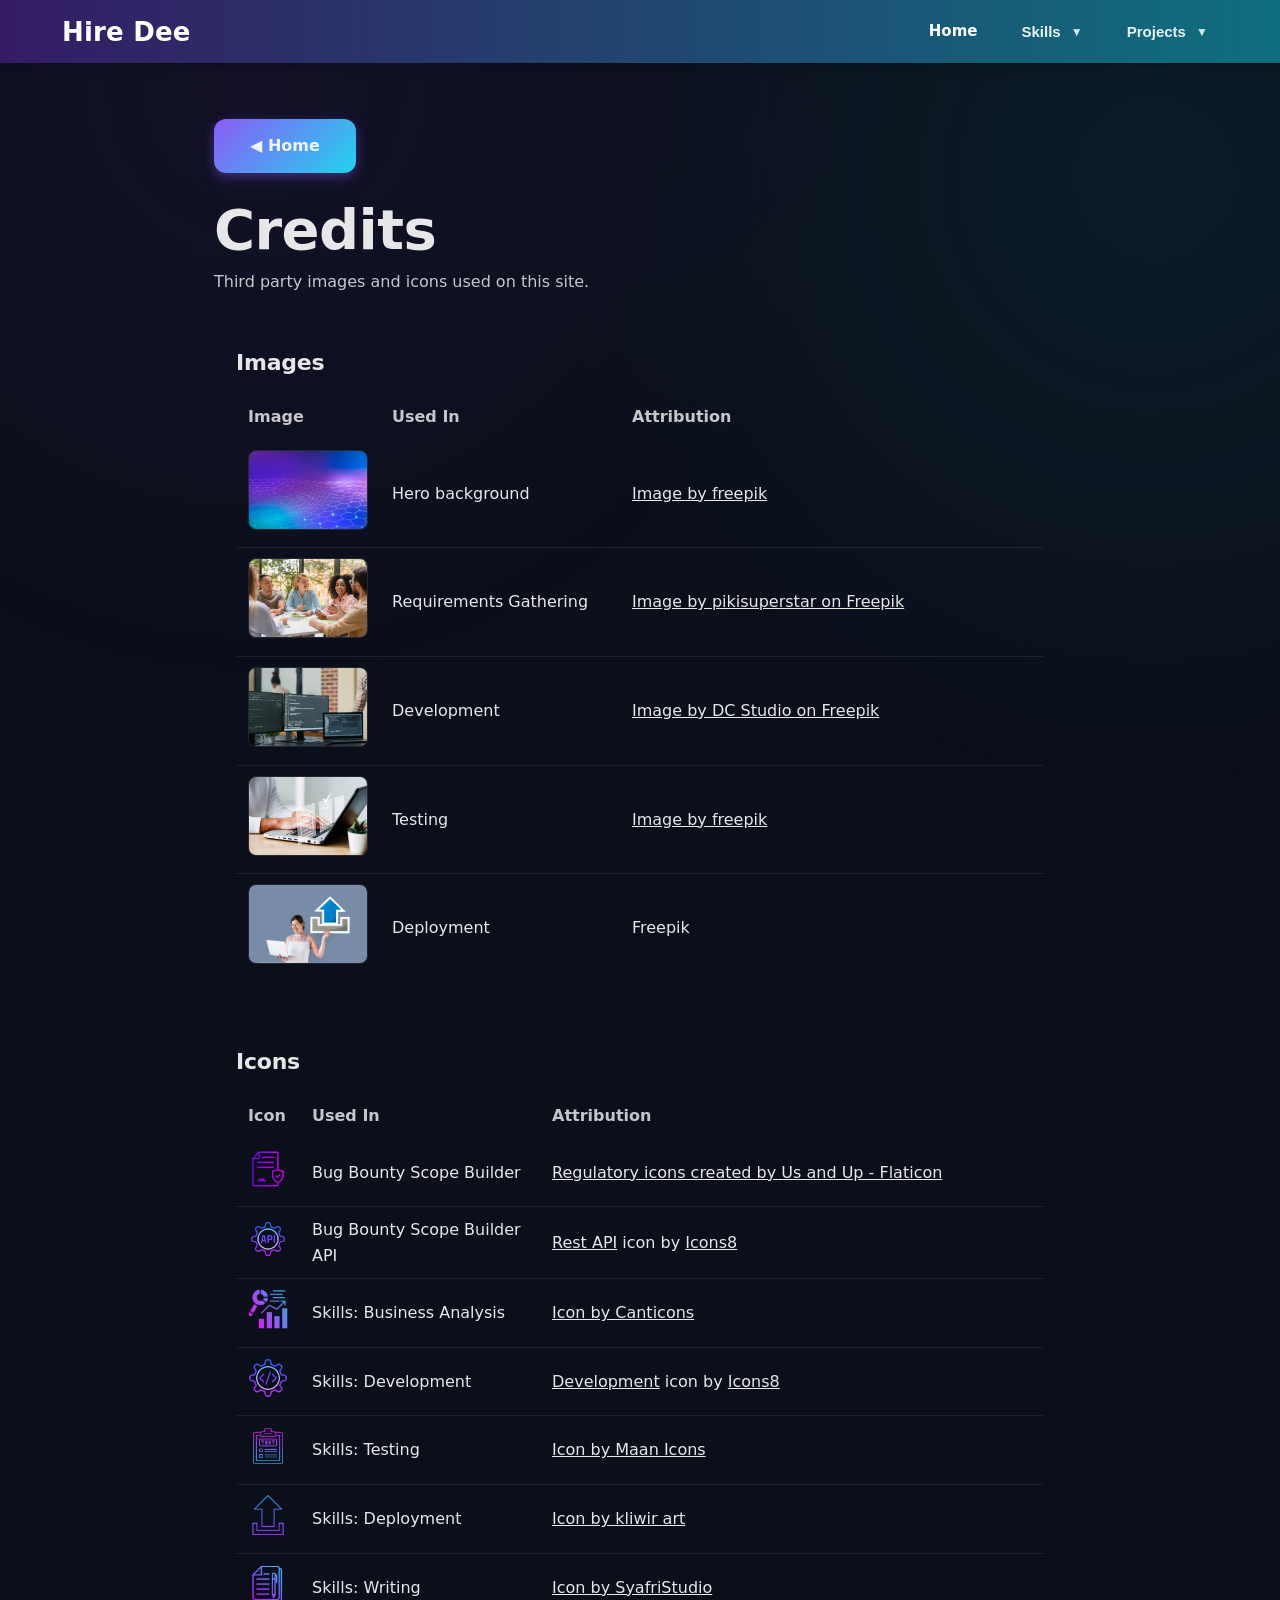
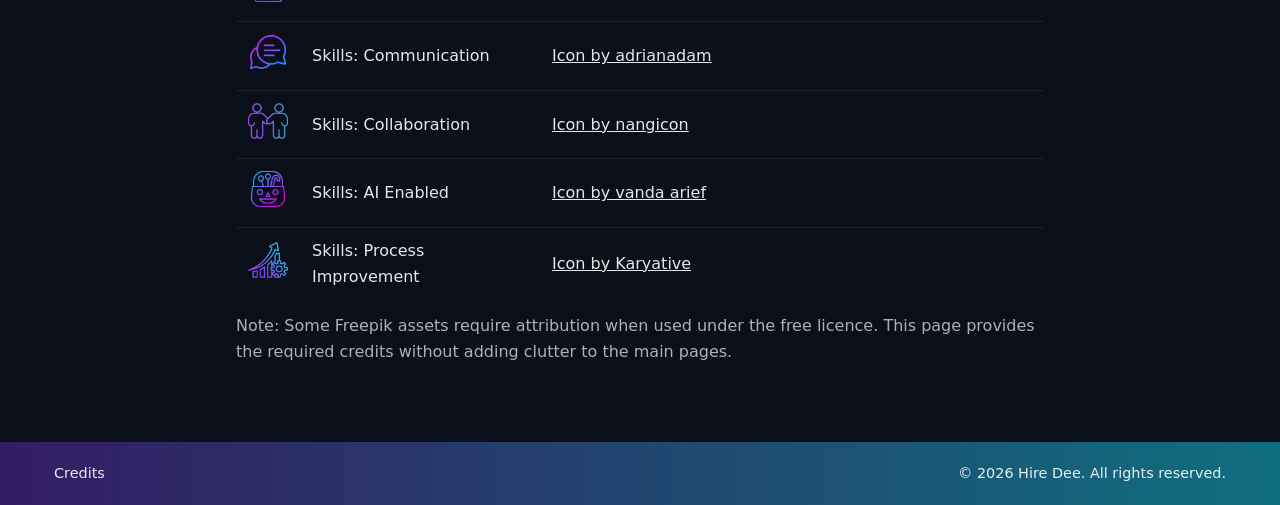
==== credits.html @ fd2275f6 "Changed from Back to Home buttons to prevent confusion." ====
<!doctype html>
<html lang="en">
<head>
  <meta charset="utf-8" />
  <meta name="viewport" content="width=device-width, initial-scale=1" />
  <title>Credits - Hire Dee</title>
  <link rel="icon" type="image/svg+xml" href="favicon.svg">
  <link rel="stylesheet" href="styles.css" />

  <!-- Credits page specific styling only -->
  <style>
    .credits-page .wrap { max-width: 900px; margin: 0 auto; padding: 56px 24px; }
    .credits-page h1 { font-size: 56px; line-height: 1.05; margin: 0 0 10px; }
    .credits-page .subtitle { opacity: 0.85; margin: 0 0 28px; }
    .credits-page .primary-btn { margin: 0 0 28px; }
    .credits-page .credits-card { border-radius: 22px; padding: 22px; margin: 18px 0 0; }
    .credits-page .credits-card h2 { margin: 0 0 14px; font-size: 22px; }
    .credits-page .credits-table { width: 100%; border-collapse: collapse; }
    .credits-page .credits-table th,
    .credits-page .credits-table td { text-align: left; padding: 10px 12px; vertical-align: middle; }
    .credits-page .credits-table th { opacity: 0.85; font-weight: 600; }
    .credits-page .credits-table tr + tr td { border-top: 1px solid rgba(255,255,255,0.08); }
    .credits-page .credits-table code { font-family: ui-monospace, SFMono-Regular, Menlo, Monaco, Consolas, "Liberation Mono", "Courier New", monospace; font-size: 0.92em; }
    .credits-page .note { margin-top: 14px; opacity: 0.75; }
    .credits-page a { color: inherit; }
    .credits-page a:hover { opacity: 0.9; }
    .credits-page .thumbnail-col { width: 120px; padding-right: 16px; }
    .credits-page .icon-col { width: 60px; padding-right: 16px; }
    .credits-page .use-col { width: 240px; }
    .credits-page .image-thumb { width: 120px; height: 80px; object-fit: cover; border-radius: 8px; border: 1px solid rgba(255,255,255,0.1); }
    .credits-page .icon-thumb { width: 40px; height: 40px; object-fit: contain; }
    
    @media (max-width: 768px) {
      .credits-page .wrap { padding: 40px 12px; }
      .credits-page h1 { font-size: 40px; }
      .credits-page .credits-card { padding: 16px; }
    }
  </style>
</head>

<body class="credits-page">
  <div id="header"></div>
  
  <div class="wrap">
    <a class="primary-btn home-btn" href="index.html" aria-label="Home">◀ Home</a>

    <h1>Credits</h1>
    <p class="subtitle">Third party images and icons used on this site.</p>

    <!-- Images -->
    <section class="credits-card">
      <h2>Images</h2>
      <table class="credits-table" role="table" aria-label="Image credits">
        <thead>
          <tr>
            <th class="thumbnail-col">Image</th>
            <th class="use-col">Used In</th>
            <th>Attribution</th>
          </tr>
        </thead>
        <tbody>
          <tr>
            <td class="thumbnail-col"><img src="images/hero-65.jpg" alt="Hero background" class="image-thumb"></td>
            <td class="use-col">Hero background</td>
            <td>
              <a target="_blank" rel="noopener noreferrer" href="https://www.freepik.com/free-vector/futuristic-technology-concept-gradient-background_5903464.htm#fromView=search&page=1&position=0&uuid=db179351-4a50-4d27-bc7e-61b96f018268&query=hero+background+purple+aqua+futuristic+technology">
                Image by freepik
              </a>
            </td>
          </tr>
          <tr>
            <td class="thumbnail-col"><img src="images/requirements.jpg" alt="Requirements" class="image-thumb"></td>
            <td class="use-col">Requirements Gathering</td>
            <td>
              <a target="_blank" rel="noopener noreferrer" href="https://www.freepik.com/free-photo/tech-brand-working-sustainability-goals_129719312.htm#fromView=search&page=1&position=0&uuid=e1f36ee8-d7eb-41f1-bfa4-d3cdac0069c3&query=requirements+gathering+smiling">
                Image by pikisuperstar on Freepik
              </a>
            </td>
          </tr>
          <tr>
            <td class="thumbnail-col"><img src="images/development.jpg" alt="Development" class="image-thumb"></td>
            <td class="use-col">Development</td>
            <td>
              <a target="_blank" rel="noopener noreferrer" href="https://www.freepik.com/free-photo/focused-software-developer-writing-code-laptop-looking-multiple-screens-with-programming-language-is-interrupted-by-colleague-coder-asking-advice-programmers-doing-online-cloud-computing_22298477.htm#fromView=search&page=1&position=45&uuid=daa9c986-7dcd-4cf5-b7d3-f834da3f7f34&query=development">
                Image by DC Studio on Freepik
              </a>
            </td>
          </tr>
          <tr>
            <td class="thumbnail-col"><img src="images/testing.png" alt="Testing" class="image-thumb"></td>
            <td class="use-col">Testing</td>
            <td>
              <a target="_blank" rel="noopener noreferrer" href="https://www.freepik.com/free-photo/standard-quality-control-concept-m_36027725.htm#fromView=search&page=2&position=3&uuid=a064e53f-f5b8-4819-8723-19f85a43b31c&query=testing">
                Image by freepik
              </a>
            </td>
          </tr>
          <tr>
            <td class="thumbnail-col"><img src="images/deployment.png" alt="Deployment" class="image-thumb"></td>
            <td class="use-col">Deployment</td>
            <td>Freepik</td>
          </tr>
        </tbody>
      </table>
    </section>

    <!-- Icons -->
    <section class="credits-card">
      <h2>Icons</h2>
      <table class="credits-table" role="table" aria-label="Icon credits">
        <thead>
          <tr>
            <th class="icon-col">Icon</th>
            <th class="use-col">Used In</th>
            <th>Attribution</th>
          </tr>
        </thead>
        <tbody>
            <tr>
                <td class="icon-col"><img src="images/document.png" alt="Document icon" class="icon-thumb"></td>
                <td class="use-col">Bug Bounty Scope Builder</td>
                <td>
                <a target="_blank" rel="noopener noreferrer" href="https://www.flaticon.com/free-icons/regulatory" title="regulatory icons">
                    Regulatory icons created by Us and Up - Flaticon
                </a>
                </td>
            </tr>
            <tr>
                <td class="icon-col"><img src="images/icons8-rest-api-64.png" alt="REST API icon" class="icon-thumb"></td>
                <td class="use-col">Bug Bounty Scope Builder API</td>
                <td>
                <a target="_blank" rel="noopener noreferrer" href="https://icons8.com/icon/55497/rest-api">Rest API</a>
                icon by
                <a target="_blank" rel="noopener noreferrer" href="https://icons8.com">Icons8</a>
                </td>
            </tr>
          <tr>
            <td class="icon-col"><img src="images/market-analysis_11858229.png" alt="Business Analysis icon" class="icon-thumb"></td>
            <td class="use-col">Skills: Business Analysis</td>
            <td>
              <a target="_blank" rel="noopener noreferrer" href="https://www.freepik.com/icon/market-analysis_11858229#fromView=keyword&page=1&position=55&uuid=ee9fbae2-4db3-4d23-9703-2725948cc24d">
                Icon by Canticons
              </a>
            </td>
          </tr>

          <tr>
            <td class="icon-col"><img src="images/icons8-development-64.png" alt="Development icon" class="icon-thumb"></td>
            <td class="use-col">Skills: Development</td>
            <td>
              <a target="_blank" rel="noopener noreferrer" href="https://icons8.com/icon/WMvhDPZBJ9X2/backend-development">Development</a>
              icon by
              <a target="_blank" rel="noopener noreferrer" href="https://icons8.com">Icons8</a>
            </td>
          </tr>

          <tr>
            <td class="icon-col"><img src="images/multiple-choice_13366685.png" alt="Testing icon" class="icon-thumb"></td>
            <td class="use-col">Skills: Testing</td>
            <td>
              <a target="_blank" rel="noopener noreferrer" href="https://www.freepik.com/icon/multiple-choice_13366685#fromView=keyword&page=2&position=29&uuid=b5dc392e-d4c3-4f48-a739-c0bce976e2b5">
                Icon by Maan Icons
              </a>
            </td>
          </tr>

          <tr>
            <td class="icon-col"><img src="images/upload_9780059.png" alt="Deployment icon" class="icon-thumb"></td>
            <td class="use-col">Skills: Deployment</td>
            <td>
              <a target="_blank" rel="noopener noreferrer" href="https://www.freepik.com/icon/upload_9780059#fromView=search&page=1&position=85&uuid=752bd8ad-e3f2-4bd6-832c-7279b99b0f2e">
                Icon by kliwir art
              </a>
            </td>
          </tr>

          <tr>
            <td class="icon-col"><img src="images/file-folder_6813921.png" alt="Writing icon" class="icon-thumb"></td>
            <td class="use-col">Skills: Writing</td>
            <td>
              <a target="_blank" rel="noopener noreferrer" href="https://www.freepik.com/icon/file-folder_6813921#fromView=search&page=2&position=13&uuid=bd7b2681-8511-48d4-a2bd-b26e9e61ab0e">
                Icon by SyafriStudio
              </a>
            </td>
          </tr>

          <tr>
            <td class="icon-col"><img src="images/chat_4686663.png" alt="Communication icon" class="icon-thumb"></td>
            <td class="use-col">Skills: Communication</td>
            <td>
              <a target="_blank" rel="noopener noreferrer" href="https://www.freepik.com/icon/chat_4686663#fromView=search&page=4&position=43&uuid=a215935a-05aa-474f-b7b6-0f29c8b2f9fd">
                Icon by adrianadam
              </a>
            </td>
          </tr>

          <tr>
            <td class="icon-col"><img src="images/partners_12313680.png" alt="Collaboration icon" class="icon-thumb"></td>
            <td class="use-col">Skills: Collaboration</td>
            <td>
              <a target="_blank" rel="noopener noreferrer" href="https://www.freepik.com/icon/partners_12313680#fromView=search&page=2&position=20&uuid=577a12f9-a949-4a4e-acaf-ec8c4b62eba8">
                Icon by nangicon
              </a>
            </td>
          </tr>

          <tr>
            <td class="icon-col"><img src="images/basket_8538004.png" alt="AI icon" class="icon-thumb"></td>
            <td class="use-col">Skills: AI Enabled</td>
            <td>
              <a target="_blank" rel="noopener noreferrer" href="https://www.freepik.com/icon/basket_8538004#fromView=search&page=2&position=47&uuid=3230b358-215f-465f-8207-82472ec7f106">
                Icon by vanda arief
              </a>
            </td>
          </tr>

          <tr>
            <td class="icon-col"><img src="images/improvement_10254717.png" alt="Process Improvement icon" class="icon-thumb"></td>
            <td class="use-col">Skills: Process Improvement</td>
            <td>
              <a target="_blank" rel="noopener noreferrer" href="https://www.freepik.com/icon/improvement_10254717#fromView=search&page=2&position=12&uuid=618d635c-926d-4b6f-93cc-26379a5ee3b0">
                Icon by Karyative
              </a>
            </td>
          </tr>
        </tbody>
      </table>

      <p class="note">
        Note: Some Freepik assets require attribution when used under the free licence. This page provides the required credits without adding clutter to the main pages.
      </p>
    </section>
  </div>
  
  <div id="footer"></div>
  <script src="includes.js"></script>
</body>
</html>
---- styles.css ----
/* Reset and Base Styles */
* {
    margin: 0;
    padding: 0;
    box-sizing: border-box;
}

body {
    font-family: 'Inter', system-ui, -apple-system, 'Segoe UI', Roboto, Arial, sans-serif;
    line-height: 1.6;
    color: rgba(255,255,255,0.9);
    background: #0B0F1A; /* near-black */
}

body::before {
  content: "";
  position: fixed;
  inset: 0;
  pointer-events: none;
  background: radial-gradient(circle at 20% 10%, rgba(52,28,99,0.18), transparent 45%),
              radial-gradient(circle at 90% 20%, rgba(15,111,126,0.14), transparent 45%);
  z-index: -1;
}

:root {
  --hd-purple: rgb(52, 28, 99);   /* hero purple */
  --hd-aqua: rgb(15, 111, 126);   /* hero aqua */
  --hd-menu-bg: rgba(52, 28, 99, 0.92); /* dark purple menus */
  --accent-purple: #7b6fd6;
  --accent-teal: rgba(120, 200, 210, 0.95);
}

/* Headings hierarchy */
h1, h2, h3 {
  letter-spacing: -0.01em;
}

/* =====================================================
   Shared layout wrapper
   - Use this for header + hero text alignment
   ===================================================== */
.wrap {
    max-width: 1200px;
    margin: 0 auto;
    padding: 0 2rem;
}

/* Container (for page sections, NOT header alignment) */
.container {
    max-width: 1200px;
    margin: 0 auto;
    padding: 3rem 2rem;
}

/* Page Title (legacy - disabled) */
.page-title {
    display: none;
}

/* =====================================================
   Page Banner
   ===================================================== */

.page-banner {
  padding: 20px 0 8px;
}

.page-banner .wrap {
  max-width: 1100px;
  margin: 0 auto;
  padding: 0 24px;
}

.page-banner-title {
  font-size: 44px;
  font-weight: 800;
  line-height: 1.1;
  color: #ffffff;
  margin: 0;
}

.page-banner-subtitle {
  margin: 14px 0 0;
  font-size: 18px;
  line-height: 1.5;
  color: rgba(255,255,255,0.75);
  max-width: 760px;
}

.hd-footer {
  background: linear-gradient(
    90deg,
    #341C63 0%,
    #0F6F7E 100%
  );
  color: #ffffff;
}

.hd-footer-inner {
  max-width: 1200px;
  margin: 0 auto;
  padding: 20px 14px;
  display: flex;
  justify-content: space-between;
  align-items: center;
  font-size: 0.9rem;
  opacity: 0.9;
}

.footer-link {
  color: rgba(255, 255, 255, 0.9);
  text-decoration: none;
  transition: opacity 0.2s ease;
}

.footer-link:hover {
  opacity: 0.7;
}

/* Common Section Styles */
.section {
    background: rgba(255,255,255,0.05);
    border-radius: 18px;
    padding: 2.5rem;
    margin-bottom: 2rem;
    position: relative;
    box-shadow: 
        0 0 32px rgba(123, 111, 214, 0.35),
        0 14px 34px rgba(0,0,0,0.35);
    backdrop-filter: blur(12px);
}

.section::before {
    content: '';
    position: absolute;
    inset: 0;
    border-radius: 18px;
    padding: 2px;
    background: linear-gradient(135deg, #8b5cf6, #22d3ee);
    -webkit-mask: linear-gradient(#fff 0 0) content-box, linear-gradient(#fff 0 0);
    -webkit-mask-composite: xor;
    mask-composite: exclude;
    pointer-events: none;
}

.section h3 {
    font-size: 1.7rem;
    color: #ffffff;
    margin-bottom: 1.25rem;
    border-bottom: 2px solid rgba(123,111,214,0.6);
    padding-bottom: 0.4rem;
}

.section p,
.section li {
    color: rgba(255,255,255,0.85);
}

.section p {
    font-size: 1.05rem;
    line-height: 1.8;
    margin-bottom: 1rem;
}

.section ul {
    margin-left: 1.5rem;
    margin-bottom: 1rem;
}

.section li {
    margin-bottom: 0.7rem;
    line-height: 1.7;
    font-size: 1.05rem;
}

/* Tech Stack Badges */
.tech-stack {
    display: flex;
    flex-wrap: wrap;
    gap: 0.5rem;
    margin-top: 1.5rem;
}

.tech-badge {
  display: inline-flex;
  align-items: center;
  padding: 7px 14px;
  border-radius: 999px;

  font-size: 0.9rem;
  font-weight: 700;
  color: rgba(255,255,255,0.92);

  /* Soft but visible purple */
  background: linear-gradient(
    135deg,
    rgba(123, 111, 214, 0.35),
    rgba(123, 111, 214, 0.20)
  );

  border: 1px solid rgba(123, 111, 214, 0.6);

  /* Gentle presence, not button energy */
  box-shadow:
    inset 0 0 0 1px rgba(255,255,255,0.06),
    0 0 18px rgba(123, 111, 214, 0.28);

  pointer-events: none; /* stays non-interactive */
}

/* Primary Button (shared by Contact and Home buttons) */
.primary-btn {
  display: inline-block;
  padding: 16px 48px;
  font-size: 1.1rem;
  font-weight: 700;
  color: #ffffff;
  background: linear-gradient(135deg, #8b5cf6 0%, #22d3ee 100%);
  border: none;
  border-radius: 12px;
  cursor: pointer;
  text-decoration: none;
  transition: transform 0.2s ease, box-shadow 0.2s ease;
  box-shadow: 0 4px 12px rgba(139, 92, 246, 0.4);
  margin-bottom: 2rem;
}

.primary-btn:hover {
  transform: translateY(-2px);
  box-shadow: 0 6px 20px rgba(139, 92, 246, 0.5);
}

.primary-btn:active {
  transform: translateY(0);
}

/* Home button - slightly smaller than default */
.home-btn {
  padding: 14px 36px;
  font-size: 1rem;
}

/* Project Header (for project detail pages) */
.project-header {
    background: rgba(255,255,255,0.06);
    border-radius: 18px;
    padding: 3rem;
    margin-bottom: 2rem;
    position: relative;
    box-shadow: 
        0 0 32px rgba(123, 111, 214, 0.35),
        0 16px 40px rgba(0,0,0,0.35);
    backdrop-filter: blur(14px);
}

.project-header::before {
    content: '';
    position: absolute;
    inset: 0;
    border-radius: 18px;
    padding: 2px;
    background: linear-gradient(135deg, #8b5cf6, #22d3ee);
    -webkit-mask: linear-gradient(#fff 0 0) content-box, linear-gradient(#fff 0 0);
    -webkit-mask-composite: xor;
    mask-composite: exclude;
    pointer-events: none;
}

.project-header h2 {
    font-size: 2.4rem;
    color: #ffffff;
    margin-bottom: 1rem;
}

.project-header .subtitle {
    font-size: 1.15rem;
    color: rgba(255,255,255,0.85);
    margin-bottom: 2rem;
    line-height: 1.7;
}

.project-header .intro {
    font-size: 1.1rem;
    color: rgba(255,255,255,0.75);
    line-height: 1.8;
    max-width: none;
}

/* Strength Card (for project detail pages) */
.strength-card {
    background: rgba(255,255,255,0.06);
    border-left: 4px solid var(--accent-purple);
    padding: 1.5rem;
    margin-bottom: 1.5rem;
    border-radius: 8px;
}

.strength-card h4 {
    color: #ffffff;
    font-size: 1.3rem;
    margin-bottom: 0.8rem;
}

.strength-card p,
.strength-card li {
    color: rgba(255,255,255,0.85);
}

.strength-card p {
    line-height: 1.7;
    margin-bottom: 0.5rem;
}

.strength-card ul {
    margin-left: 1.2rem;
    margin-top: 0.5rem;
}

.strength-card li {
    font-size: 1rem;
    line-height: 1.6;
    margin-bottom: 0.4rem;
}

/* Highlight Box (for project detail pages) */
.highlight-box {
    background: none;
    padding: 0;
    margin-top: 1.5rem;
}

.highlight-box h4 {
    color: #ffffff;
    font-size: 1.5rem;
    margin-bottom: 1rem;
}

.highlight-box p {
    font-size: 1.1rem;
    color: rgba(255,255,255,0.85);
    line-height: 1.8;
    margin-bottom: 0.5rem;
}

/* CTA Button */
.cta-button {
    display: inline-block;
    background: linear-gradient(135deg, #667eea 0%, #764ba2 100%);
    color: white;
    padding: 1rem 2rem;
    border-radius: 8px;
    text-decoration: none;
    font-weight: 600;
    font-size: 1.1rem;
    margin-top: 1.5rem;
    transition: transform 0.3s, box-shadow 0.3s;
}

.cta-button:hover {
    transform: translateY(-2px);
    box-shadow: 0 6px 12px rgba(102, 126, 234, 0.4);
}

/* =====================================================
   Skills Cards
   ===================================================== */

.section-title {
  color: #fff;
  font-size: 2.2rem;
  font-weight: 800;
  margin: 0 0 1.25rem;
}

.skills-summary {
  padding: 1.5rem 0 3.5rem;
}

.skills-grid {
  display: grid;
  grid-template-columns: repeat(2, minmax(0, 1fr));
  gap: 22px;
}

@media (max-width: 900px) {
  .skills-grid {
    grid-template-columns: 1fr;
  }
}

.skill-card {
  display: block;
  text-decoration: none;
  border-radius: 18px;
  overflow: hidden;
  background: rgba(255,255,255,0.08);
  position: relative;
  box-shadow: 
    0 0 32px rgba(123, 111, 214, 0.35),
    0 10px 24px rgba(0,0,0,0.30);
  backdrop-filter: blur(10px);
  transition: transform 0.15s ease, box-shadow 0.15s ease;
}

.skill-card::before {
  content: '';
  position: absolute;
  inset: 0;
  border-radius: 18px;
  padding: 2px;
  background: linear-gradient(135deg, #8b5cf6, #22d3ee);
  -webkit-mask: linear-gradient(#fff 0 0) content-box, linear-gradient(#fff 0 0);
  -webkit-mask-composite: xor;
  mask-composite: exclude;
  pointer-events: none;
}

.skill-card:hover {
  transform: translateY(-2px);
  box-shadow: 
    0 0 48px rgba(120, 200, 210, 0.45),
    0 14px 34px rgba(0,0,0,0.35);
}

/* Card behaviour: clickable vs non-clickable */
.is-static {
  cursor: default;
}

/* Disable hover lift/glow for non-clickable cards */
.is-static:hover {
  transform: none !important;
  box-shadow: 
    0 0 32px rgba(123, 111, 214, 0.35),
    0 10px 24px rgba(0,0,0,0.30) !important;
}

.skill-image {
  height: 240px;
  border-radius: 18px 18px 0 0;
  background-size: cover;
  background-position: center;
  background-repeat: no-repeat;
}

.skill-body {
  padding: 18px 18px 16px;
}

.skill-title-row {
  display: flex;
  align-items: center;
  gap: 10px;
  margin-bottom: 10px;
}

.skill-icon {
  font-size: 18px;
  line-height: 1;
}

.skill-body h3 {
  margin: 0;
  font-size: 1.2rem;
  font-weight: 800;
  color: #fff;
}

.skill-body p {
  margin: 0 0 14px;
  color: rgba(255,255,255,0.9);
  line-height: 1.55;
  font-size: 0.98rem;
}

.skill-link {
  display: inline-block;
  color: rgba(120, 200, 210, 0.95);
  font-weight: 700;
}

/* Ensure skill cards stay readable even inside .section */
.skill-card h2 {
  color: #cbb7ff; /* soft purple */
}

.skill-card p {
  color: rgba(255,255,255,0.9);
}

.skill-card .skill-icon {
  color: rgba(255,255,255,0.9);
}

/* =====================================================
   Projects Summary
   ===================================================== */

.projects-summary {
  padding: 32px 0 70px;
}

.section-subtitle {
  margin: 10px 0 0;
  color: rgba(255,255,255,0.7);
  font-size: 16px;
  line-height: 1.6;
  max-width: 760px;
}

.projects-grid {
  display: grid;
  grid-template-columns: repeat(2, minmax(0, 1fr));
  gap: 22px;
  margin-top: 26px;
}

.project-card {
  display: block;
  text-decoration: none;
  border-radius: 18px;
  background: rgba(255,255,255,0.06);
  position: relative;
  box-shadow: 
    0 0 32px rgba(123, 111, 214, 0.35),
    0 16px 40px rgba(0,0,0,0.35);
}

.project-card::before {
  content: '';
  position: absolute;
  inset: 0;
  border-radius: 18px;
  padding: 2px;
  background: linear-gradient(135deg, #8b5cf6, #22d3ee);
  -webkit-mask: linear-gradient(#fff 0 0) content-box, linear-gradient(#fff 0 0);
  -webkit-mask-composite: xor;
  mask-composite: exclude;
  pointer-events: none;
}

.project-card:hover {
  transform: translateY(-2px);
  box-shadow: 
    0 0 48px rgba(120, 200, 210, 0.45),
    0 16px 40px rgba(0,0,0,0.35);
}

.project-card-body {
  padding: 22px 22px 20px;
}

.project-card h3 {
  margin: 0;
  font-size: 22px;
  font-weight: 800;
  line-height: 1.2;
  color: #ffffff;
}

.project-card p {
  margin: 12px 0 0;
  color: rgba(255,255,255,0.82);
  line-height: 1.6;
}


.project-link {
  display: inline-block;
  margin-top: 14px;
  font-weight: 800;
  color: var(--accent-teal);
  text-decoration: none;
}

.project-link,
.project-link:hover {
  text-decoration: none;
}

.project-image {
  filter: brightness(0.96) contrast(0.98);
}

.project-title {
  display: flex;
  align-items: center;
  gap: 0.75rem;
  margin: 0;
}

.project-logo {
  height: 32px;     /* control size */
  width: auto;      /* preserve aspect ratio */
  flex-shrink: 0;
}

.scope-project-title {
  display: flex;
  align-items: center;
  gap: 14px;
  margin: 0;
}

.scope-project-icon {
  width: 56px;
  height: 56px;
  flex: 0 0 auto;
}

.api-project-title {
  display: flex;
  align-items: center;
  gap: 14px;
  margin: 0;
}

.api-project-icon {
  width: 72px;
  height: 72px;
  flex: 0 0 auto;
}

.project-link-button {
  display: inline-block;
  margin-top: 1rem;
  padding: 10px 16px;
  background: rgba(120, 140, 255, 0.28);
  color: #ffffff;
  border: 1px solid rgba(120, 140, 255, 0.5);
  border-radius: 999px;
  text-decoration: none;
  font-size: 0.95rem;
}

.project-link-button:hover {
  background: rgba(120, 140, 255, 0.25);
}

/* Responsive */
@media (max-width: 900px) {
  .projects-grid {
    grid-template-columns: 1fr;
  }
}

/* Mobile responsive styles for project pages */
@media (max-width: 768px) {
  .container {
    padding: 2rem 1rem;
  }

  .project-header {
    padding: 1.5rem;
  }

  .project-header h2 {
    font-size: 1.8rem;
  }

  .project-header .subtitle,
  .project-header .intro {
    font-size: 1rem;
  }

  .section {
    padding: 1.5rem;
  }

  .section h3 {
    font-size: 1.4rem;
  }

  .tech-stack {
    flex-wrap: wrap;
  }

  .brilliant-box {
    flex-direction: column;
    padding: 1.5rem;
  }

  .brilliant-title {
    font-size: 1.4rem;
  }

  .brilliant-lede {
    font-size: 1rem;
  }
}

/* Screenshot grid and images */
.screenshot-grid {
  display: grid;
  gap: 2rem;
  margin-top: 1.5rem;
}

.screenshot {
  margin: 0;
}

.screenshot img {
  width: 100%;
  height: auto;
  border-radius: 8px;
  box-shadow: 0 4px 8px rgba(0,0,0,0.3);
}

.screenshot figcaption {
  margin-top: 10px;
  color: rgba(255,255,255,0.75);
  font-size: 0.95rem;
  font-style: italic;
}

/* =====================================================
   Intro "What makes a solution brilliant?" section
   ===================================================== */

.intro {
    max-width: 780px;
}

.intro h3 {
    color: #ffffff;
    font-weight: 700;
    margin-bottom: 0.75rem;
}

.intro p {
    color: rgba(255,255,255,0.85);
}

.intro li {
    color: rgba(255,255,255,0.85);
    margin-bottom: 0.6rem;
}

/* =====================================================
   Brilliant Solution Box (isolated component)
   ===================================================== */

.brilliant-box {
  position: relative;
  display: flex;
  gap: 18px;
  align-items: flex-start;
  padding: 26px;
  border-radius: 20px;

  background: rgba(10, 18, 32, 0.75);
  backdrop-filter: blur(16px);

  box-shadow:
    0 0 0 1px rgba(123, 111, 214, 0.45),
    0 0 56px rgba(123, 111, 214, 0.55),
    0 0 96px rgba(120, 200, 210, 0.22),
    0 24px 56px rgba(0, 0, 0, 0.65);
}

.brilliant-box::before {
  content: '';
  position: absolute;
  inset: 0;
  border-radius: 20px;
  padding: 2px;
  background: linear-gradient(
    135deg,
    rgba(123, 111, 214, 0.9),
    rgba(123, 111, 214, 0.6)
  );
  -webkit-mask: linear-gradient(#fff 0 0) content-box, linear-gradient(#fff 0 0);
  -webkit-mask-composite: xor;
  mask-composite: exclude;
  pointer-events: none;
}

.brilliant-icon {
  width: 44px;
  height: 44px;
  border-radius: 12px;
  display: grid;
  place-items: center;

  background: rgba(123, 111, 214, 0.18);
  color: #9a8cff;
  font-size: 22px;
  line-height: 1;
  flex: 0 0 auto;

  box-shadow:
    0 0 0 1px rgba(123, 111, 214, 0.35),
    0 0 16px rgba(123, 111, 214, 0.45);
}

.brilliant-content {
  flex: 1 1 auto;
  min-width: 0;
}

.brilliant-title {
  margin: 0 0 10px;
  font-size: 1.7rem;
  font-weight: 800;
  letter-spacing: -0.3px;
  color: var(--accent-purple);
  opacity: 0.95;
}

.brilliant-lede {
  margin: 0 0 16px;
  font-size: 1.1rem;
  font-weight: 650;
  color: rgba(255,255,255,0.92);
}

/* List: bullet + text, always wraps correctly */
.brilliant-list {
  list-style: none;
  margin: 0;
  padding: 0;

  display: flex;
  flex-direction: column;
  gap: 14px;
}

.brilliant-list li {
  display: flex;
  gap: 12px;
  align-items: flex-start;
  color: rgba(255,255,255,0.88);
  line-height: 1.6;
}

.brilliant-tick {
  flex: 0 0 18px;
  color: rgba(47,224,200,0.9);
  line-height: 1.6;
  transform: translateY(1px);
}

.brilliant-list strong {
  color: rgba(255,255,255,0.96);
  font-weight: 800;
}

/* Skill card image URLs */
.skill-image-req {
  background-image: url("images/requirements.jpg");
}

.skill-image-dev {
  background-image: url("images/development.jpg");
}

.skill-image-test {
  background-image: url("images/testing.png");
}

.skill-image-inst {
  background-image: url("images/deployment.png");
}

.section-title::before,
.section-title::after,
.skills-summary::before,
.skills-summary::after {
  content: none !important;
  display: none !important;
}

/* Contact Section */
.contact-section {
  padding: 0rem 0;
  text-align: center;
}

/* Contact button - uses primary-btn styles */
.contact-btn {
  /* Inherits from .primary-btn via shared class in HTML */
  margin-bottom: 0;
}

.hd-mobile-inline {
  display: none;
  gap: 14px;
}

@media (max-width: 900px) {
  .hd-mobile-inline {
    display: flex;
    align-items: center;
  }
}
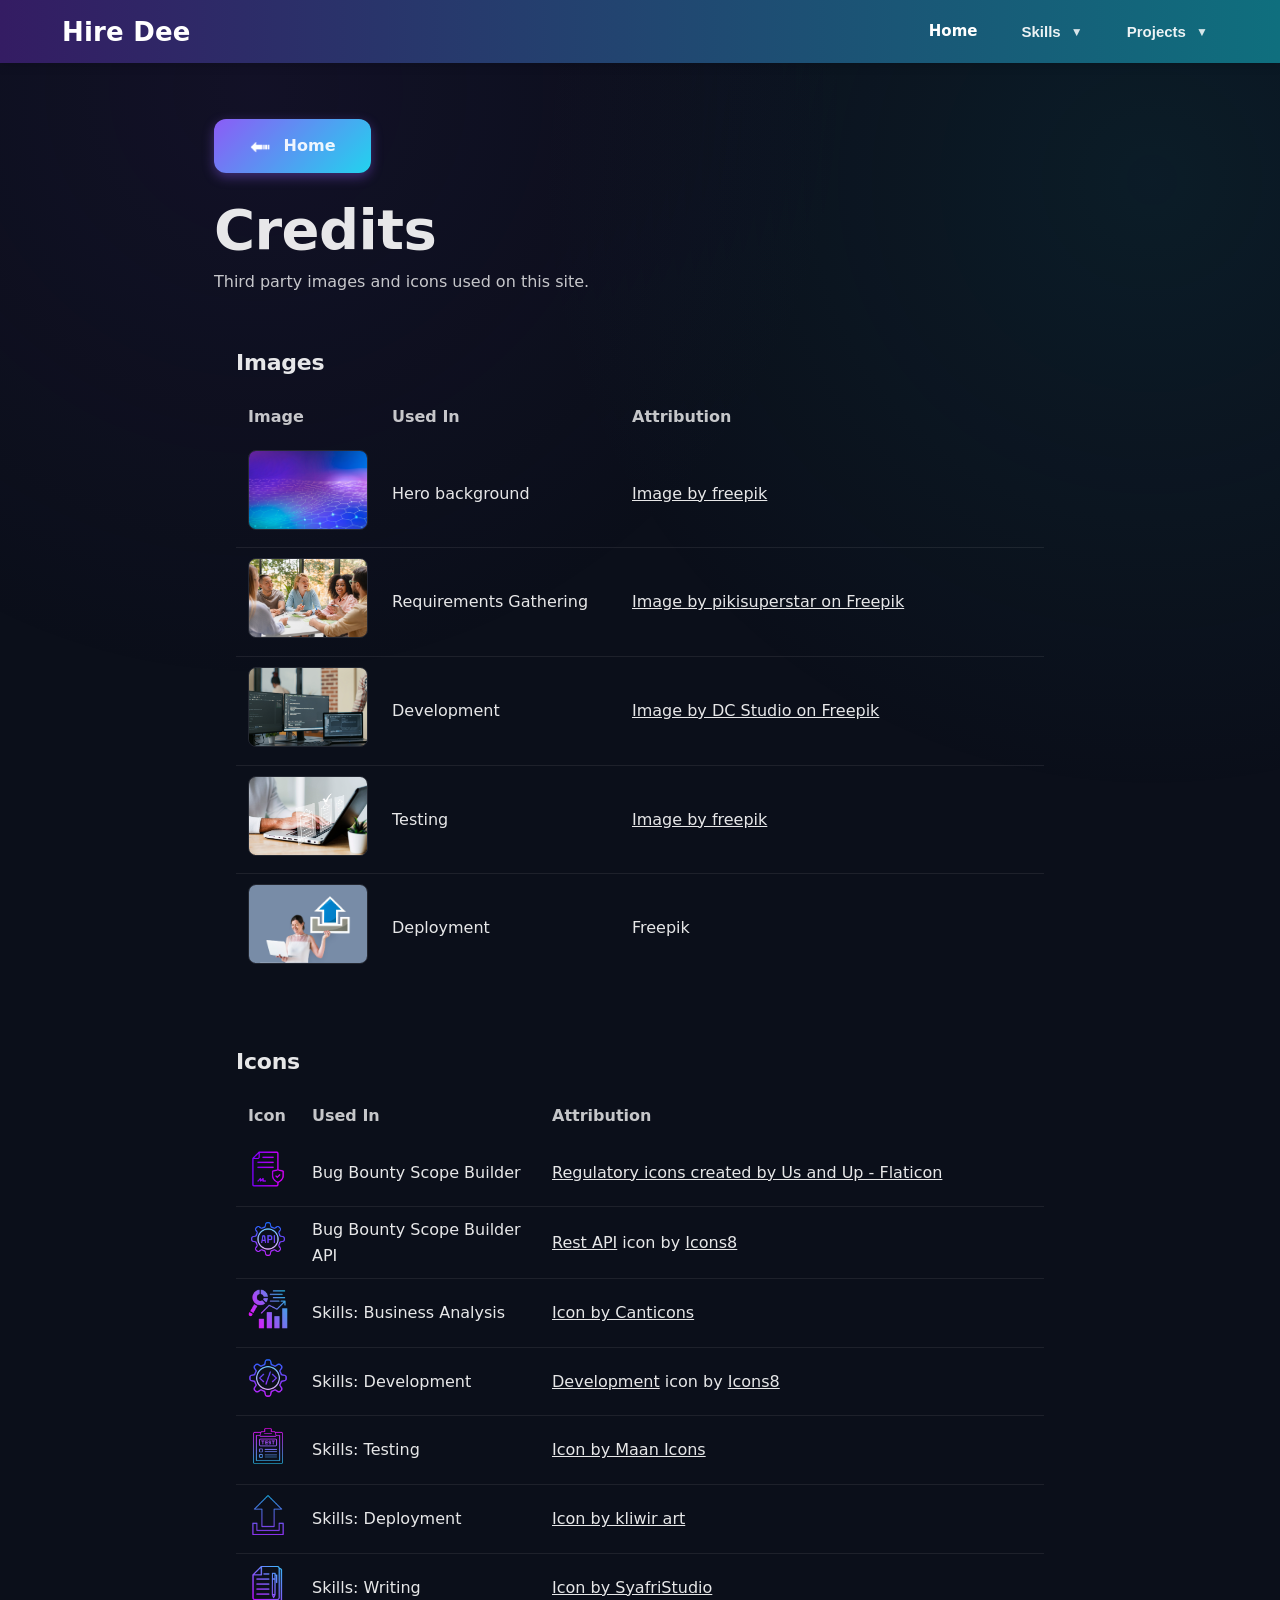
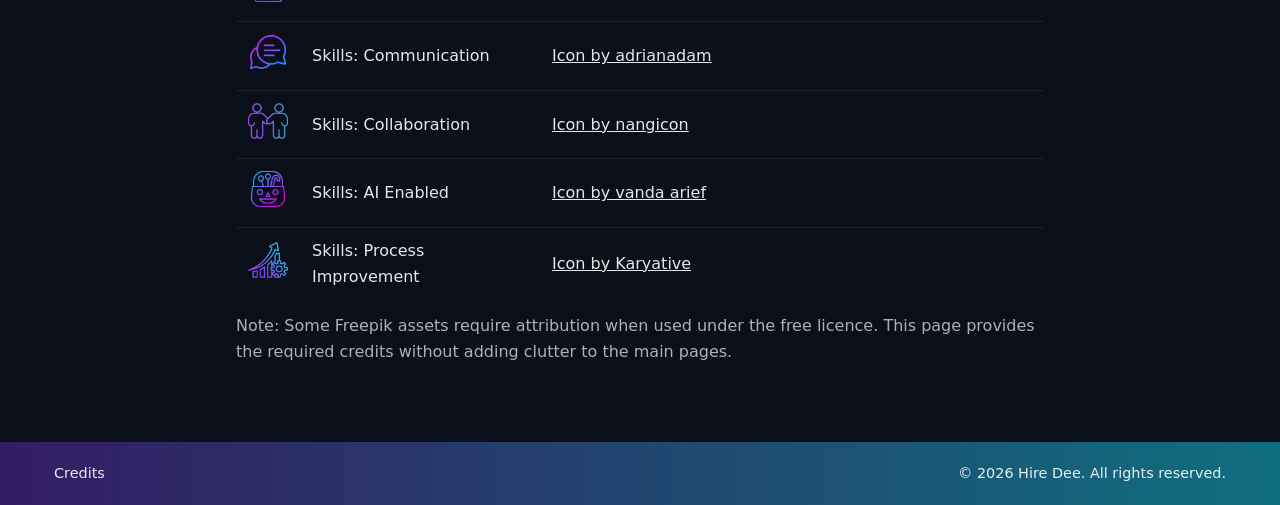
==== commit f67bd8d1: "Improved left arrows on Home buttons." ====
--- a/credits.html
+++ b/credits.html
@@ -42,7 +42,7 @@
   <div id="header"></div>
   
   <div class="wrap">
-    <a class="primary-btn home-btn" href="index.html" aria-label="Home">◀ Home</a>
+    <a class="primary-btn home-btn" href="index.html" aria-label="Home"><span class="btn-arrow" aria-hidden="true"></span> Home</a>
 
     <h1>Credits</h1>
     <p class="subtitle">Third party images and icons used on this site.</p>
--- a/styles.css
+++ b/styles.css
@@ -33,6 +33,15 @@
 /* Headings hierarchy */
 h1, h2, h3 {
   letter-spacing: -0.01em;
+}
+
+/* White heading with subtle purple outline */
+.heading-outline {
+    color: #ffffff;
+    -webkit-text-stroke: 0.8px #8b5cf6;  /* thinner but stronger purple */
+    text-shadow: none;
+    -webkit-font-smoothing: antialiased;
+    -moz-osx-font-smoothing: grayscale;
 }
 
 /* =====================================================
@@ -240,6 +249,21 @@
   font-size: 1rem;
 }
 
+/* Arrow icon in buttons - using mask for clean rendering */
+.btn-arrow {
+  width: 20px;
+  height: 14px;
+  display: inline-block;
+  margin-right: 8px;
+  vertical-align: middle;
+  flex: 0 0 auto;
+  
+  background: #ffffff; /* white arrow */
+  
+  -webkit-mask: url("images/left-arrow-split-black.png") no-repeat center / contain;
+  mask: url("images/left-arrow-split-black.png") no-repeat center / contain;
+}
+
 /* Project Header (for project detail pages) */
 .project-header {
     background: rgba(255,255,255,0.06);
@@ -566,7 +590,10 @@
 
 
 .project-link {
-  display: inline-block;
+  display: inline-flex;          /* was inline-block */
+  align-items: center;
+  gap: 10px;
+
   margin-top: 14px;
   font-weight: 800;
   color: var(--accent-teal);
@@ -863,6 +890,14 @@
   background-image: url("images/deployment.png");
 }
 
+.skill-image-support {
+  background-image: url("images/contact-us-help-business-consulting-support.jpg");
+}
+
+.skill-image-process {
+  background-image: url("images/action-process-directions-performance-verification-icon.jpg");
+}
+
 .section-title::before,
 .section-title::after,
 .skills-summary::before,
@@ -895,3 +930,27 @@
   }
 }
 
+/* Keep text + arrow together */
+.skill-link{
+  display: inline-flex !important;
+  align-items: center;
+  gap: 10px;
+}
+
+/* Kill any existing ▶ pseudo arrow */
+.skill-link::after{
+  content: none !important;
+}
+
+/* Colour the PNG arrow via mask */
+.skill-link-arrow{
+  width: 28px;
+  height: 18px;
+  display: inline-block;
+  flex: 0 0 auto;
+
+  background: #4fd1c5; /* aqua */
+
+  -webkit-mask: url("images/right-arrow-split-black.png") no-repeat center / contain;
+  mask: url("images/right-arrow-split-black.png") no-repeat center / contain;
+}
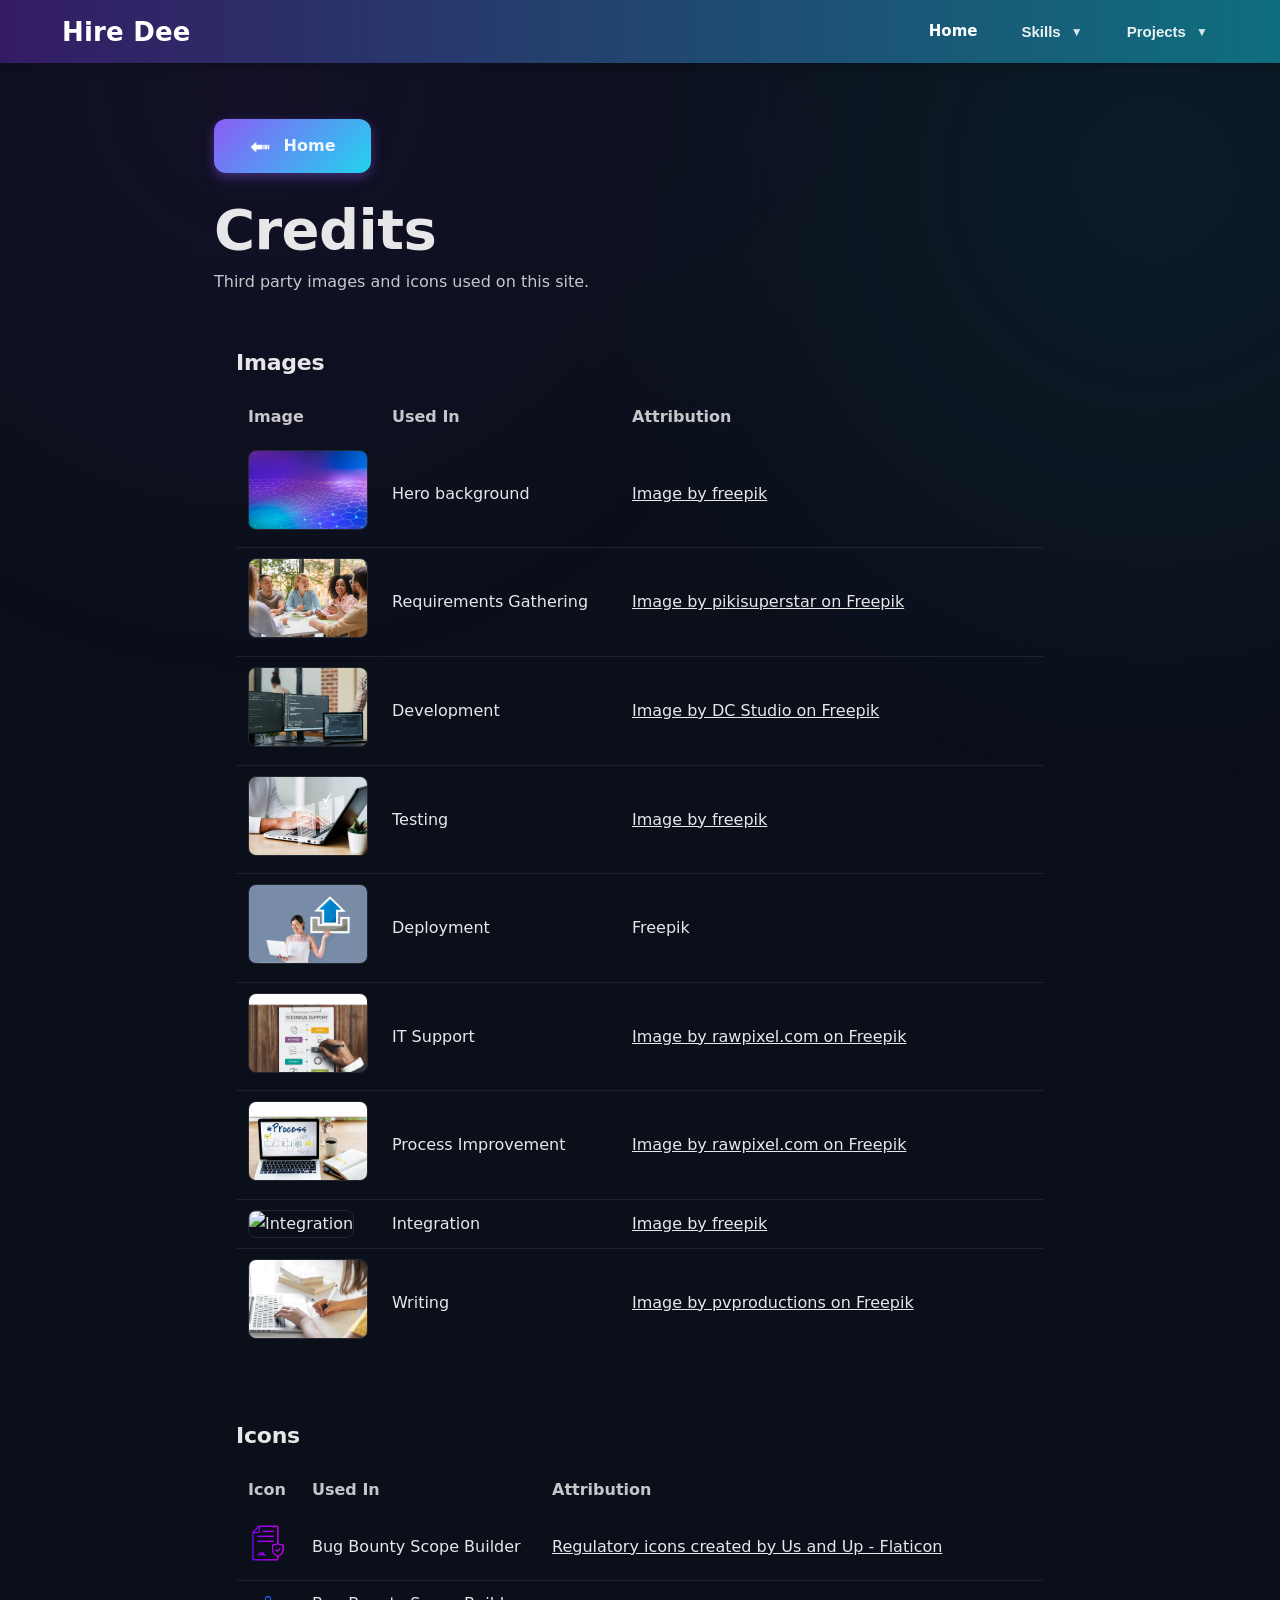
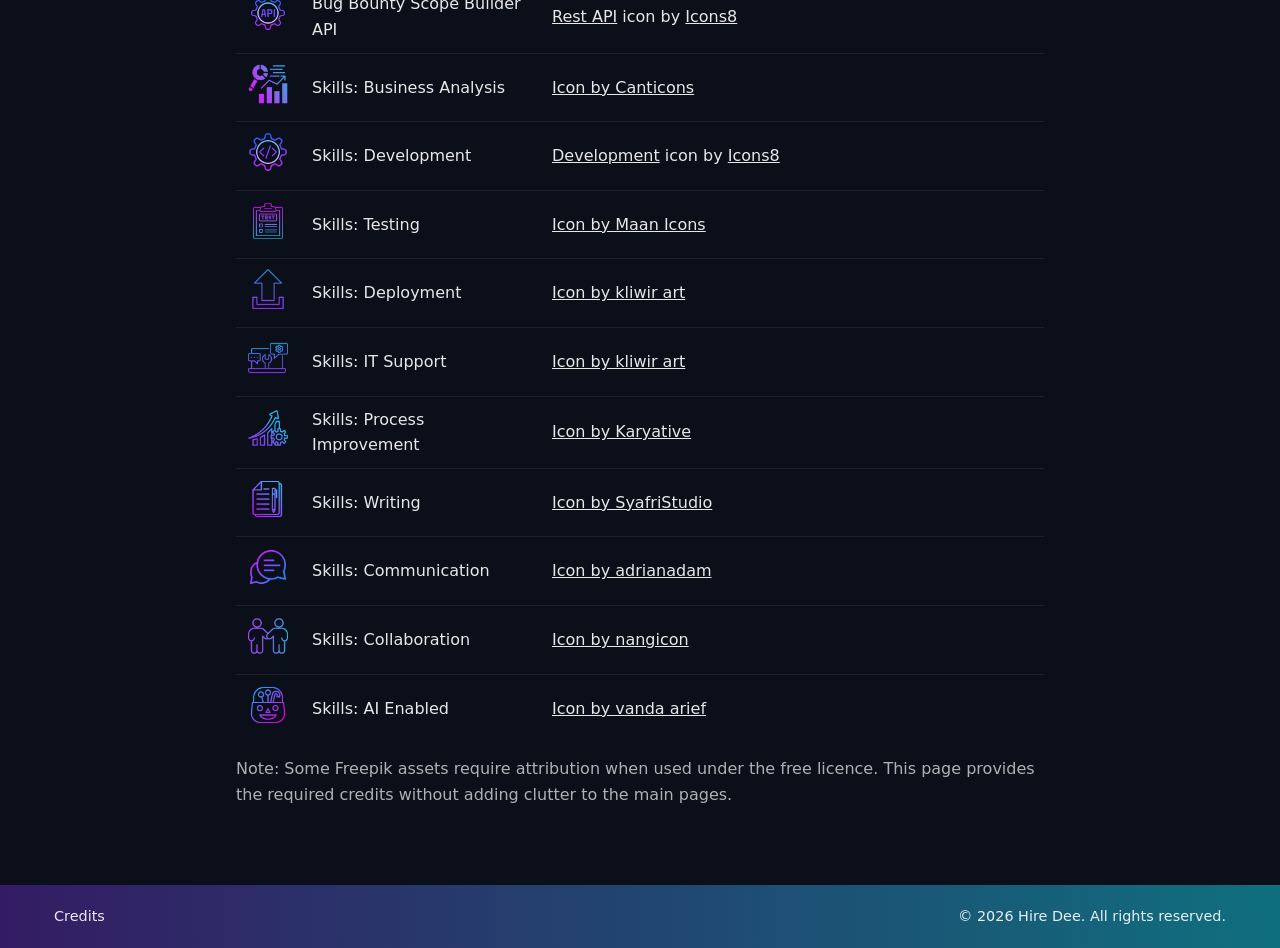
==== commit 80b376bc: "Credits: Added the latest images." ====
--- a/credits.html
+++ b/credits.html
@@ -100,6 +100,42 @@
             <td class="use-col">Deployment</td>
             <td>Freepik</td>
           </tr>
+          <tr>
+            <td class="thumbnail-col"><img src="images/contact-us-help-business-consulting-support.jpg" alt="IT Support" class="image-thumb"></td>
+            <td class="use-col">IT Support</td>
+            <td>
+              <a target="_blank" rel="noopener noreferrer" href="https://www.freepik.com/free-photo/contact-us-help-business-consulting-support_17142748.htm#fromView=search&page=3&position=45&uuid=4fa8df36-49b2-4141-8de6-7d47d244a3d9&query=it+support+">
+                Image by rawpixel.com on Freepik
+              </a>
+            </td>
+          </tr>
+          <tr>
+            <td class="thumbnail-col"><img src="images/action-process-directions-performance-verification-icon.jpg" alt="Process Improvement" class="image-thumb"></td>
+            <td class="use-col">Process Improvement</td>
+            <td>
+              <a target="_blank" rel="noopener noreferrer" href="https://www.freepik.com/free-photo/action-process-directions-performance-verification-icon_18043806.htm#fromView=search&page=1&position=4&uuid=6c2f2f0f-7c19-407e-abc8-d42883be94a3&query=process+improvement">
+                Image by rawpixel.com on Freepik
+              </a>
+            </td>
+          </tr>
+          <tr>
+            <td class="thumbnail-col"><img src="images/standard-quality-control-collage-concept.jpg" alt="Integration" class="image-thumb"></td>
+            <td class="use-col">Integration</td>
+            <td>
+              <a target="_blank" rel="noopener noreferrer" href="https://www.freepik.com/free-photo/standard-quality-control-collage-concept_30589262.htm#fromView=search&page=1&position=2&uuid=8f03ce1d-aea5-446d-9935-c25635935d09&query=system+integration">
+                Image by freepik
+              </a>
+            </td>
+          </tr>
+          <tr>
+            <td class="thumbnail-col"><img src="images/teenage-girl-does-her-homework-while-sitting-with-books-laptop.jpg" alt="Writing" class="image-thumb"></td>
+            <td class="use-col">Writing</td>
+            <td>
+              <a target="_blank" rel="noopener noreferrer" href="https://www.freepik.com/free-photo/teenage-girl-does-her-homework-while-sitting-with-books-laptop_62533575.htm#fromView=search&page=2&position=25&uuid=fc7241d6-d9f1-4c2d-8929-5c8a516d22db&query=technical+writing">
+                Image by pvproductions on Freepik
+              </a>
+            </td>
+          </tr>
         </tbody>
       </table>
     </section>
@@ -175,6 +211,26 @@
           </tr>
 
           <tr>
+            <td class="icon-col"><img src="images/online-support_12966488.png" alt="IT Support icon" class="icon-thumb"></td>
+            <td class="use-col">Skills: IT Support</td>
+            <td>
+              <a target="_blank" rel="noopener noreferrer" href="https://www.freepik.com/icon/online-support_12966488#fromView=keyword&page=1&position=34&uuid=d041a066-6b9d-4f05-aef7-82baf03a136f">
+                Icon by kliwir art
+              </a>
+            </td>
+          </tr>
+
+          <tr>
+            <td class="icon-col"><img src="images/improvement_10254717.png" alt="Process Improvement icon" class="icon-thumb"></td>
+            <td class="use-col">Skills: Process Improvement</td>
+            <td>
+              <a target="_blank" rel="noopener noreferrer" href="https://www.freepik.com/icon/improvement_10254717#fromView=search&page=2&position=12&uuid=618d635c-926d-4b6f-93cc-26379a5ee3b0">
+                Icon by Karyative
+              </a>
+            </td>
+          </tr>
+
+          <tr>
             <td class="icon-col"><img src="images/file-folder_6813921.png" alt="Writing icon" class="icon-thumb"></td>
             <td class="use-col">Skills: Writing</td>
             <td>
@@ -210,16 +266,6 @@
             <td>
               <a target="_blank" rel="noopener noreferrer" href="https://www.freepik.com/icon/basket_8538004#fromView=search&page=2&position=47&uuid=3230b358-215f-465f-8207-82472ec7f106">
                 Icon by vanda arief
-              </a>
-            </td>
-          </tr>
-
-          <tr>
-            <td class="icon-col"><img src="images/improvement_10254717.png" alt="Process Improvement icon" class="icon-thumb"></td>
-            <td class="use-col">Skills: Process Improvement</td>
-            <td>
-              <a target="_blank" rel="noopener noreferrer" href="https://www.freepik.com/icon/improvement_10254717#fromView=search&page=2&position=12&uuid=618d635c-926d-4b6f-93cc-26379a5ee3b0">
-                Icon by Karyative
               </a>
             </td>
           </tr>
--- a/styles.css
+++ b/styles.css
@@ -898,6 +898,14 @@
   background-image: url("images/action-process-directions-performance-verification-icon.jpg");
 }
 
+.skill-image-int {
+  background-image: url("images/standard-quality-control-collage-concept.jpg");
+}
+
+.skill-image-writing {
+  background-image: url("images/teenage-girl-does-her-homework-while-sitting-with-books-laptop.jpg");
+}
+
 .section-title::before,
 .section-title::after,
 .skills-summary::before,
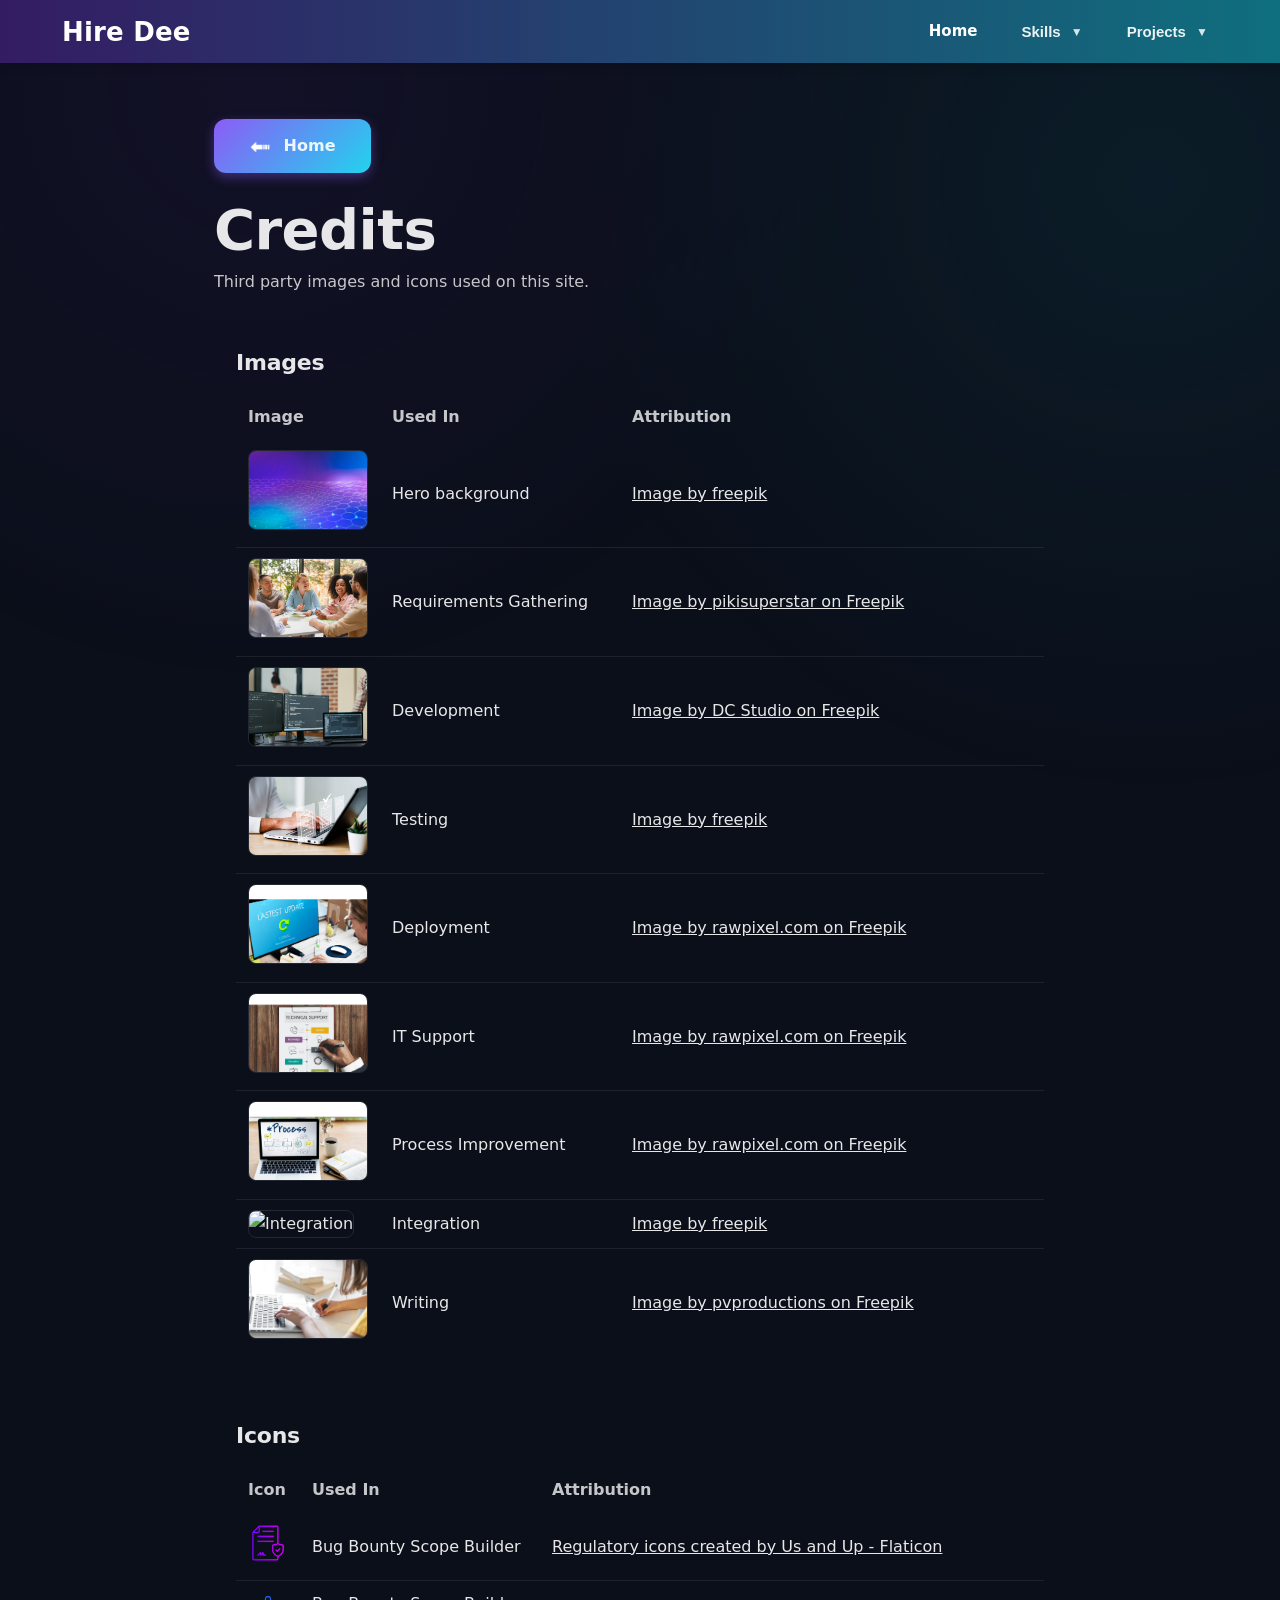
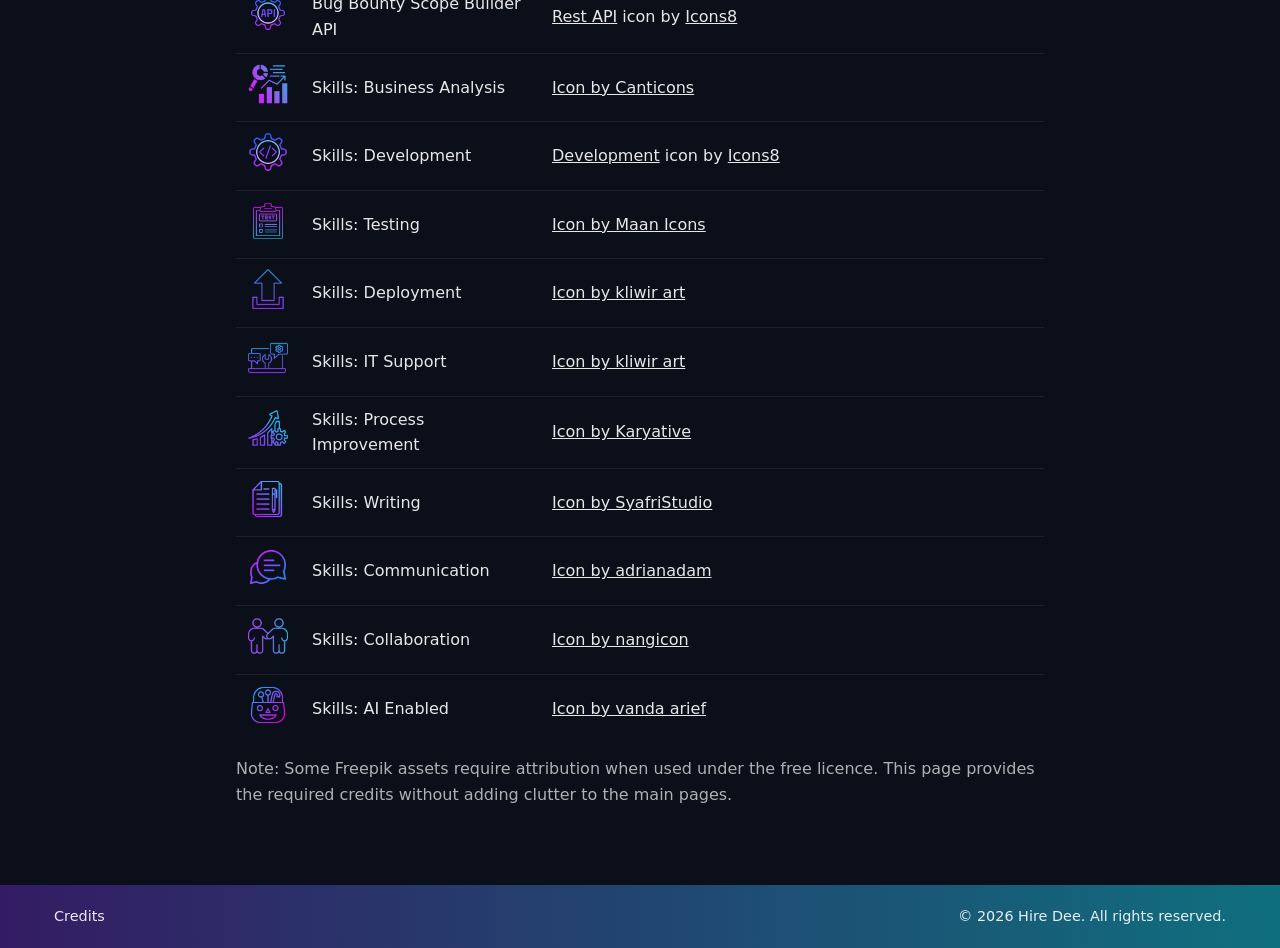
==== commit 6650d6e5: "Deployment: Changed image for consistency with other images." ====
--- a/credits.html
+++ b/credits.html
@@ -96,9 +96,13 @@
             </td>
           </tr>
           <tr>
-            <td class="thumbnail-col"><img src="images/deployment.png" alt="Deployment" class="image-thumb"></td>
+            <td class="thumbnail-col"><img src="images/lastest-version-fresh-updates-application-updates-concept.jpg" alt="Deployment" class="image-thumb"></td>
             <td class="use-col">Deployment</td>
-            <td>Freepik</td>
+            <td>
+              <a target="_blank" rel="noopener noreferrer" href="https://www.freepik.com/free-photo/lastest-version-fresh-updates-application-updates-concept_17057515.htm#fromView=search&page=1&position=4&uuid=fefefc1b-743f-4c6d-aa31-c7115c95ba0f&query=software+installation">
+                Image by rawpixel.com on Freepik
+              </a>
+            </td>
           </tr>
           <tr>
             <td class="thumbnail-col"><img src="images/contact-us-help-business-consulting-support.jpg" alt="IT Support" class="image-thumb"></td>
--- a/styles.css
+++ b/styles.css
@@ -887,7 +887,7 @@
 }
 
 .skill-image-inst {
-  background-image: url("images/deployment.png");
+  background-image: url("images/lastest-version-fresh-updates-application-updates-concept.jpg");
 }
 
 .skill-image-support {
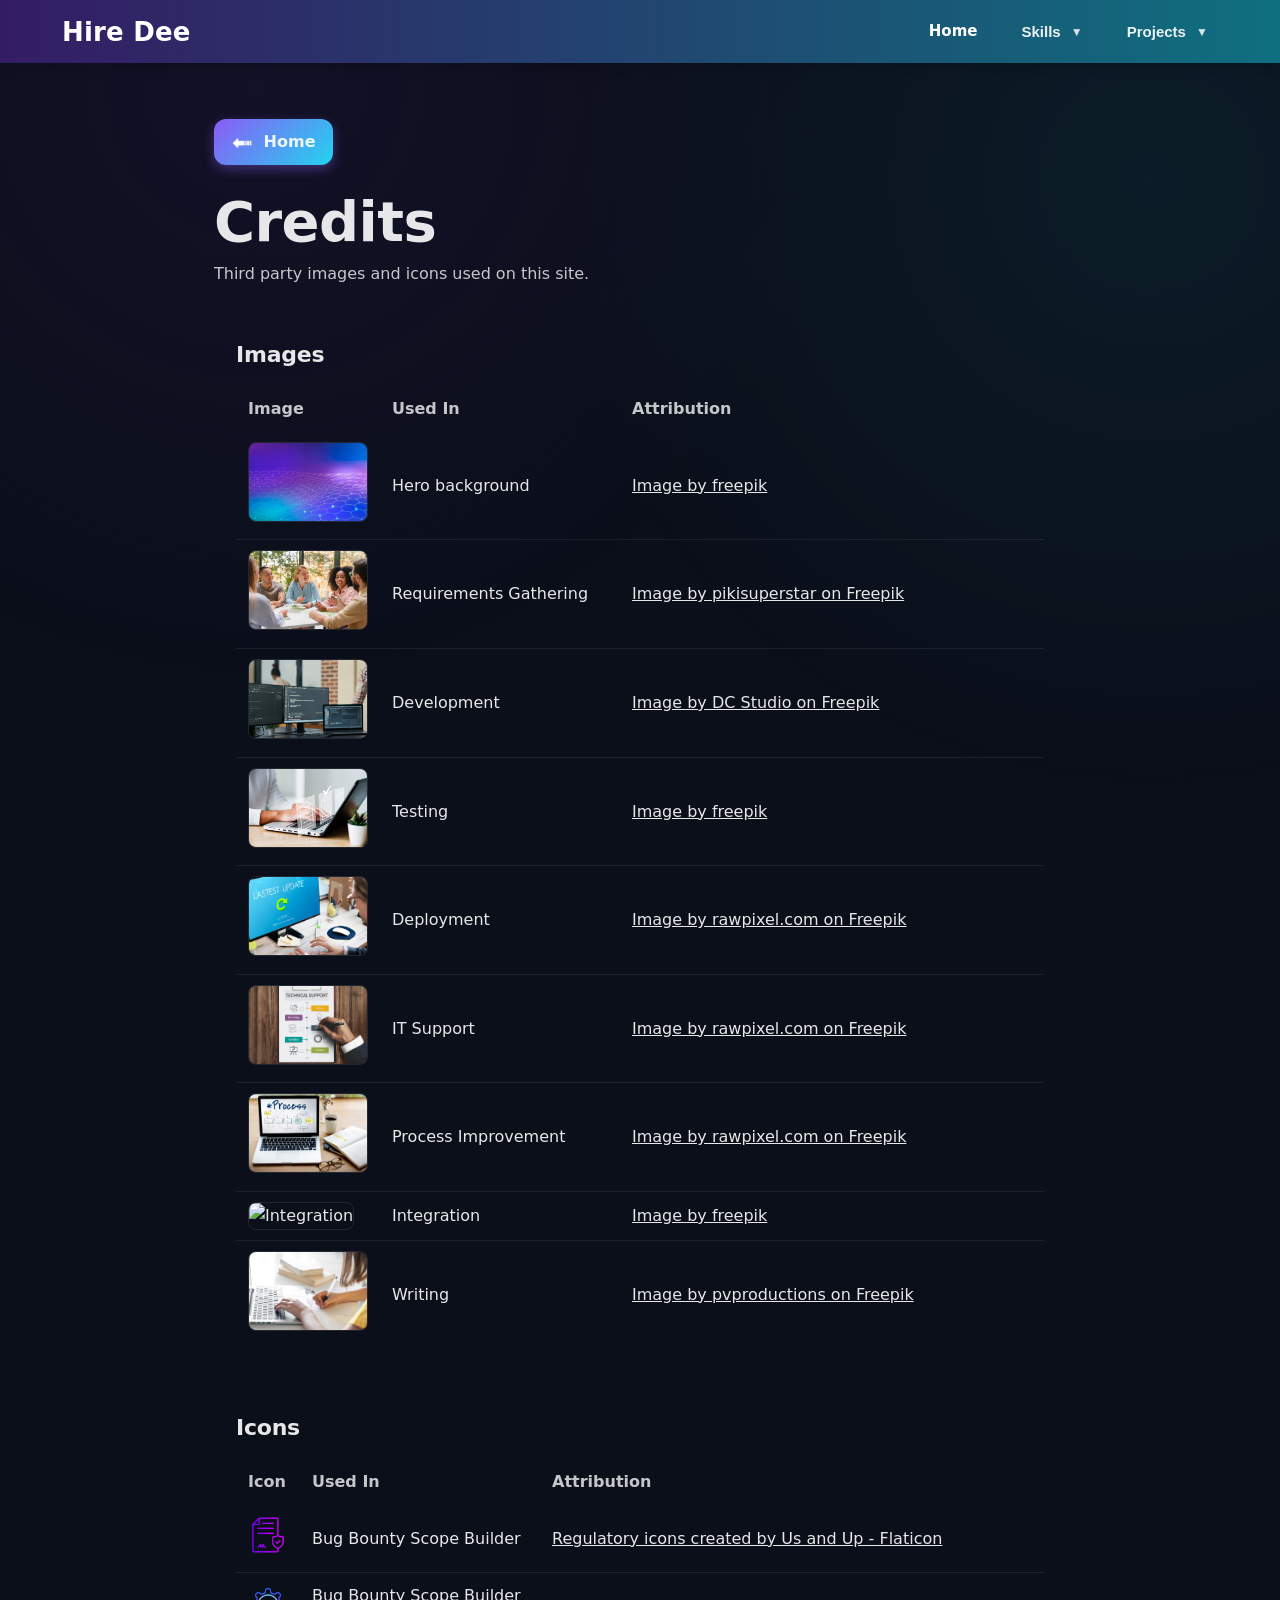
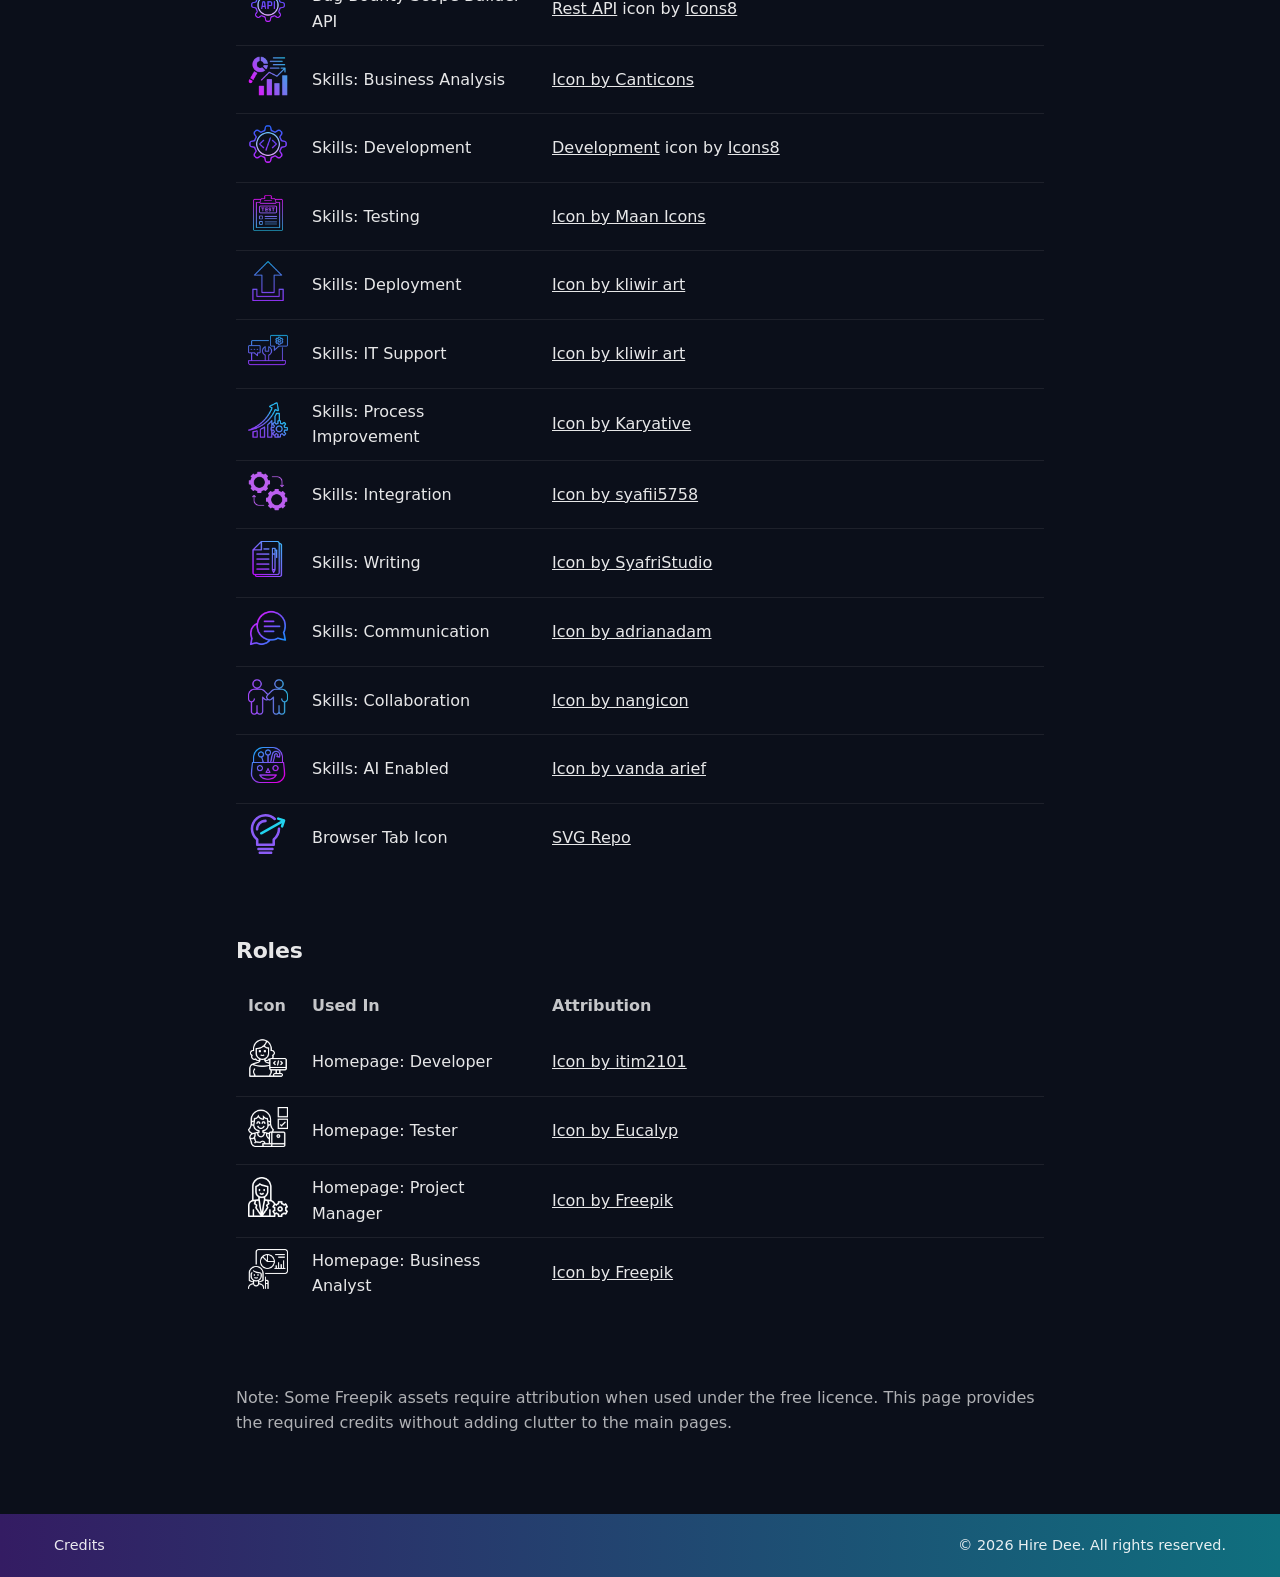
==== commit d8fdf963: "Credits: Added latest logos." ====
--- a/credits.html
+++ b/credits.html
@@ -3,8 +3,8 @@
 <head>
   <meta charset="utf-8" />
   <meta name="viewport" content="width=device-width, initial-scale=1" />
-  <title>Credits - Hire Dee</title>
-  <link rel="icon" type="image/svg+xml" href="favicon.svg">
+  <title>Credits - Hire Dee - Brilliant Solutions</title>
+  <link rel="icon" type="image/svg+xml" href="light-bulb-outline.svg">
   <link rel="stylesheet" href="styles.css" />
 
   <!-- Credits page specific styling only -->
@@ -235,6 +235,16 @@
           </tr>
 
           <tr>
+            <td class="icon-col"><img src="images/integration_14594157.png" alt="Integration icon" class="icon-thumb" style="filter: brightness(0) saturate(100%) invert(47%) sepia(97%) saturate(2776%) hue-rotate(246deg) brightness(98%) contrast(91%);"></td>
+            <td class="use-col">Skills: Integration</td>
+            <td>
+              <a target="_blank" rel="noopener noreferrer" href="https://www.freepik.com/icon/integration_14594157#fromView=search&page=1&position=15&uuid=3785127a-a948-4059-95b9-fc9cf3e2cb60">
+                Icon by syafii5758
+              </a>
+            </td>
+          </tr>
+
+          <tr>
             <td class="icon-col"><img src="images/file-folder_6813921.png" alt="Writing icon" class="icon-thumb"></td>
             <td class="use-col">Skills: Writing</td>
             <td>
@@ -273,9 +283,76 @@
               </a>
             </td>
           </tr>
+
+          <tr>
+            <td class="icon-col"><img src="light-bulb-outline.svg" alt="Light bulb icon" class="icon-thumb"></td>
+            <td class="use-col">Browser Tab Icon</td>
+            <td>
+              <a target="_blank" rel="noopener noreferrer" href="https://www.svgrepo.com/svg/105209/light-bulb-outline-with-thin-arrow-to-the-right">
+                SVG Repo
+              </a>
+            </td>
+          </tr>
         </tbody>
       </table>
-
+    </section>
+
+    <!-- Roles -->
+    <section class="credits-card">
+      <h2>Roles</h2>
+      <table class="credits-table" role="table" aria-label="Role icon credits">
+        <thead>
+          <tr>
+            <th class="icon-col">Icon</th>
+            <th class="use-col">Used In</th>
+            <th>Attribution</th>
+          </tr>
+        </thead>
+        <tbody>
+          <tr>
+            <td class="icon-col"><img src="images/programmer_3678954.png" alt="Developer icon" class="icon-thumb" style="filter: brightness(0) invert(1);"></td>
+            <td class="use-col">Homepage: Developer</td>
+            <td>
+              <a target="_blank" rel="noopener noreferrer" href="https://www.freepik.com/icon/programmer_3678954#fromView=search&page=1&position=61&uuid=1d8799e6-0a7a-47ab-99c2-46b0a7a98542">
+                Icon by itim2101
+              </a>
+            </td>
+          </tr>
+
+          <tr>
+            <td class="icon-col"><img src="images/internship_10491724.png" alt="Tester icon" class="icon-thumb" style="filter: brightness(0) invert(1);"></td>
+            <td class="use-col">Homepage: Tester</td>
+            <td>
+              <a target="_blank" rel="noopener noreferrer" href="https://www.freepik.com/icon/internship_10491724#fromView=search&page=4&position=27&uuid=186a86ca-a435-4432-9410-0f93db76145c">
+                Icon by Eucalyp
+              </a>
+            </td>
+          </tr>
+
+          <tr>
+            <td class="icon-col"><img src="images/manager_7425384.png" alt="Manager icon" class="icon-thumb" style="filter: brightness(0) invert(1);"></td>
+            <td class="use-col">Homepage: Project Manager</td>
+            <td>
+              <a target="_blank" rel="noopener noreferrer" href="https://www.freepik.com/icon/manager_7425384#fromView=search&page=1&position=15&uuid=3181db7c-af08-4e53-b187-bcf878c28e1a">
+                Icon by Freepik
+              </a>
+            </td>
+          </tr>
+
+          <tr>
+            <td class="icon-col"><img src="images/graph_2179267.png" alt="Business Analyst icon" class="icon-thumb" style="filter: brightness(0) invert(1);"></td>
+            <td class="use-col">Homepage: Business Analyst</td>
+            <td>
+              <a target="_blank" rel="noopener noreferrer" href="https://www.freepik.com/icon/graph_2179267#fromView=search&page=3&position=40&uuid=02514281-fac0-42c3-8b7d-e5fdb0989d6a">
+                Icon by Freepik
+              </a>
+            </td>
+          </tr>
+        </tbody>
+      </table>
+    </section>
+
+    <section class="credits-card">
       <p class="note">
         Note: Some Freepik assets require attribution when used under the free licence. This page provides the required credits without adding clutter to the main pages.
       </p>
--- a/styles.css
+++ b/styles.css
@@ -220,7 +220,7 @@
 /* Primary Button (shared by Contact and Home buttons) */
 .primary-btn {
   display: inline-block;
-  padding: 16px 48px;
+  padding: 10px 18px;
   font-size: 1.1rem;
   font-weight: 700;
   color: #ffffff;
@@ -243,9 +243,58 @@
   transform: translateY(0);
 }
 
+/* Secondary Button (outline, matches card gradient border) */
+.secondary-btn {
+  display: inline-block;
+  padding: 10px 18px;               /* same as .home-btn */
+  font-size: 1rem;                  /* same as .home-btn */
+  font-weight: 700;
+
+  color: var(--accent-teal);        /* aqua text */
+  background: rgba(255,255,255,0.02);
+  border: none;
+  border-radius: 12px;
+
+  cursor: pointer;
+  text-decoration: none;
+  transition: transform 0.2s ease, box-shadow 0.2s ease;
+  box-shadow:
+    0 0 0 1px rgba(123, 111, 214, 0.35) inset,
+    0 10px 24px rgba(0,0,0,0.30);
+  position: relative;
+}
+
+.secondary-btn::before {
+  content: '';
+  position: absolute;
+  inset: 0;
+  border-radius: 12px;
+  padding: 2px;
+  background: linear-gradient(135deg, #8b5cf6, #22d3ee);
+  -webkit-mask: linear-gradient(#fff 0 0) content-box, linear-gradient(#fff 0 0);
+  -webkit-mask-composite: xor;
+  mask-composite: exclude;
+  pointer-events: none;
+}
+
+.secondary-btn:hover {
+  transform: translateY(-2px);
+  box-shadow:
+    0 0 48px rgba(120, 200, 210, 0.35),
+    0 14px 34px rgba(0,0,0,0.35);
+}
+
+.secondary-btn:active {
+  transform: translateY(0);
+}
+
+.secondary-btn .btn-arrow {
+  background: var(--accent-teal);
+}
+
 /* Home button - slightly smaller than default */
 .home-btn {
-  padding: 14px 36px;
+  padding: 10px 18px;
   font-size: 1rem;
 }
 
@@ -254,7 +303,7 @@
   width: 20px;
   height: 14px;
   display: inline-block;
-  margin-right: 8px;
+  margin-right: 6px;
   vertical-align: middle;
   flex: 0 0 auto;
   
@@ -462,6 +511,7 @@
 .skill-image {
   height: 240px;
   border-radius: 18px 18px 0 0;
+  background-color: transparent;
   background-size: cover;
   background-position: center;
   background-repeat: no-repeat;
@@ -698,6 +748,15 @@
     font-size: 1.4rem;
   }
 
+  .screenshot {
+    max-width: 100%;
+  }
+
+  .screenshot img {
+    max-height: 420px;
+    object-fit: contain;
+  }
+
   .tech-stack {
     flex-wrap: wrap;
   }
@@ -724,13 +783,14 @@
 }
 
 .screenshot {
-  margin: 0;
+  max-width: 720px;
+  margin: 0 auto;
 }
 
 .screenshot img {
-  width: 100%;
+  max-width: 100%;
   height: auto;
-  border-radius: 8px;
+  border-radius: 10px;
   box-shadow: 0 4px 8px rgba(0,0,0,0.3);
 }
 
@@ -888,14 +948,17 @@
 
 .skill-image-inst {
   background-image: url("images/lastest-version-fresh-updates-application-updates-concept.jpg");
+  background-position: center top;
 }
 
 .skill-image-support {
   background-image: url("images/contact-us-help-business-consulting-support.jpg");
+  background-position: center top;
 }
 
 .skill-image-process {
   background-image: url("images/action-process-directions-performance-verification-icon.jpg");
+  background-position: center top;
 }
 
 .skill-image-int {
@@ -920,10 +983,14 @@
   text-align: center;
 }
 
-/* Contact button - uses primary-btn styles */
+/* Contact button - larger than other primary buttons */
 .contact-btn {
-  /* Inherits from .primary-btn via shared class in HTML */
   margin-bottom: 0;
+
+  /* size boost (Contact only) */
+  padding: 14px 28px;
+  font-size: 1.25rem;
+  border-radius: 14px;
 }
 
 .hd-mobile-inline {
@@ -962,3 +1029,8 @@
   -webkit-mask: url("images/right-arrow-split-black.png") no-repeat center / contain;
   mask: url("images/right-arrow-split-black.png") no-repeat center / contain;
 }
+
+.scope-project-icon,
+.api-project-icon {
+    filter: brightness(0) invert(1);
+}
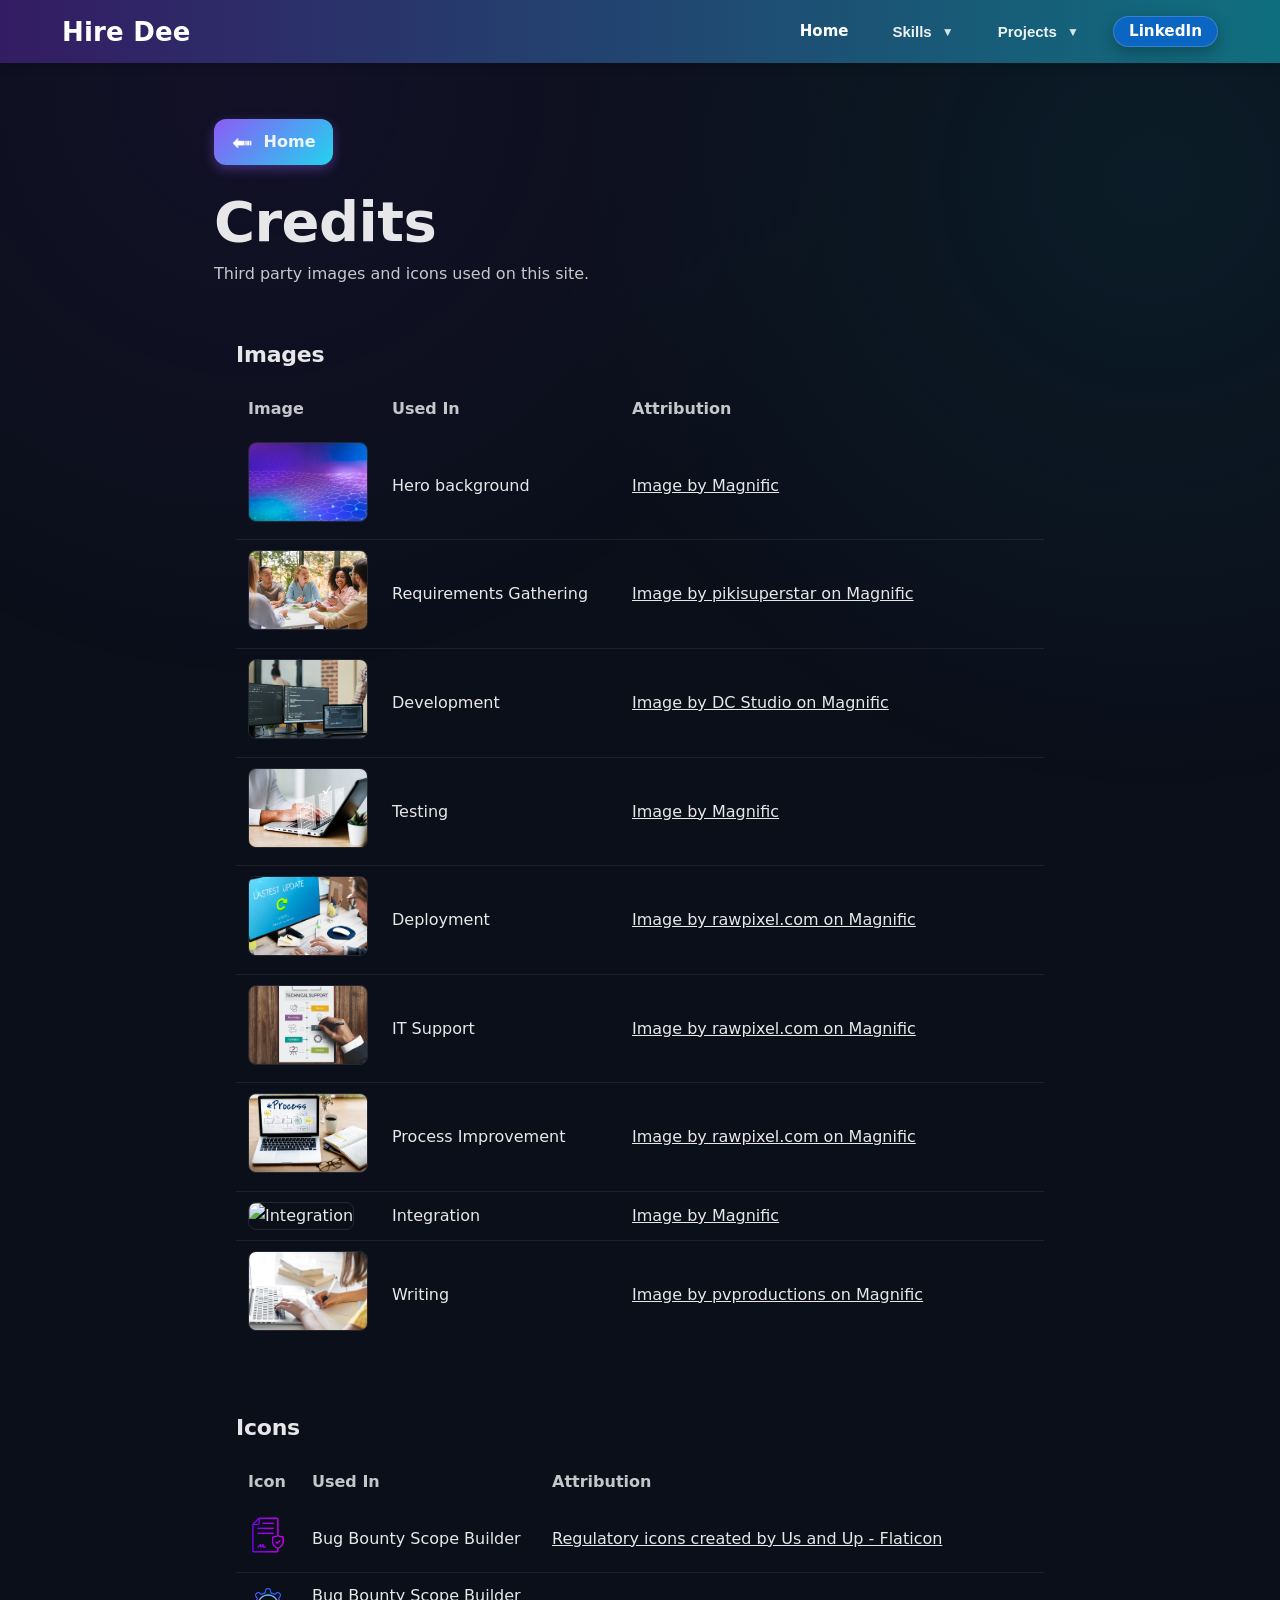
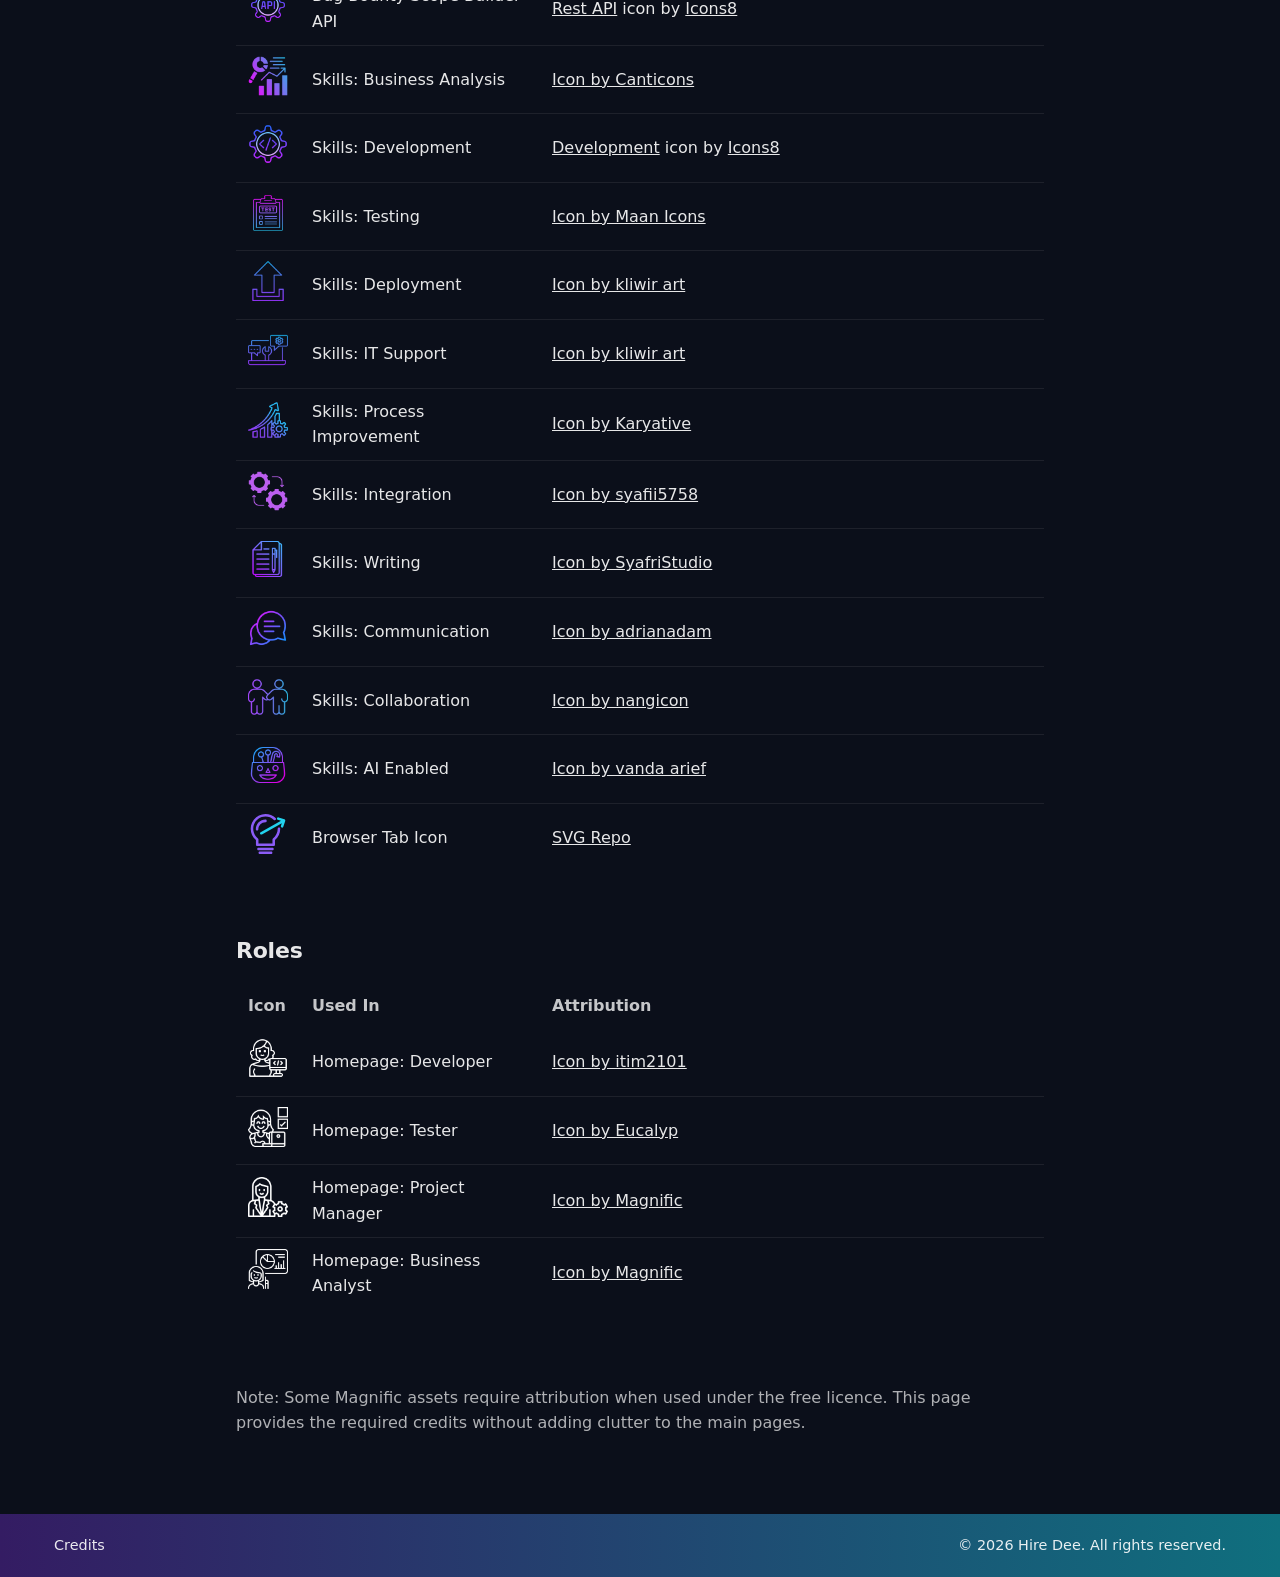
==== commit 3d4ebd98: "Updated image credits from Freepik to Magnific attribution" ====
--- a/credits.html
+++ b/credits.html
@@ -63,8 +63,8 @@
             <td class="thumbnail-col"><img src="images/hero-65.jpg" alt="Hero background" class="image-thumb"></td>
             <td class="use-col">Hero background</td>
             <td>
-              <a target="_blank" rel="noopener noreferrer" href="https://www.freepik.com/free-vector/futuristic-technology-concept-gradient-background_5903464.htm#fromView=search&page=1&position=0&uuid=db179351-4a50-4d27-bc7e-61b96f018268&query=hero+background+purple+aqua+futuristic+technology">
-                Image by freepik
+              <a target="_blank" rel="noopener noreferrer" href="https://www.magnific.com/free-vector/futuristic-technology-concept-gradient-background_5903464.htm#fromView=search&page=1&position=0&uuid=db179351-4a50-4d27-bc7e-61b96f018268&query=hero+background+purple+aqua+futuristic+technology">
+                Image by Magnific
               </a>
             </td>
           </tr>
@@ -72,8 +72,8 @@
             <td class="thumbnail-col"><img src="images/requirements.jpg" alt="Requirements" class="image-thumb"></td>
             <td class="use-col">Requirements Gathering</td>
             <td>
-              <a target="_blank" rel="noopener noreferrer" href="https://www.freepik.com/free-photo/tech-brand-working-sustainability-goals_129719312.htm#fromView=search&page=1&position=0&uuid=e1f36ee8-d7eb-41f1-bfa4-d3cdac0069c3&query=requirements+gathering+smiling">
-                Image by pikisuperstar on Freepik
+              <a target="_blank" rel="noopener noreferrer" href="https://www.magnific.com/free-photo/tech-brand-working-sustainability-goals_129719312.htm#fromView=search&page=1&position=0&uuid=e1f36ee8-d7eb-41f1-bfa4-d3cdac0069c3&query=requirements+gathering+smiling">
+                Image by pikisuperstar on Magnific
               </a>
             </td>
           </tr>
@@ -81,8 +81,8 @@
             <td class="thumbnail-col"><img src="images/development.jpg" alt="Development" class="image-thumb"></td>
             <td class="use-col">Development</td>
             <td>
-              <a target="_blank" rel="noopener noreferrer" href="https://www.freepik.com/free-photo/focused-software-developer-writing-code-laptop-looking-multiple-screens-with-programming-language-is-interrupted-by-colleague-coder-asking-advice-programmers-doing-online-cloud-computing_22298477.htm#fromView=search&page=1&position=45&uuid=daa9c986-7dcd-4cf5-b7d3-f834da3f7f34&query=development">
-                Image by DC Studio on Freepik
+              <a target="_blank" rel="noopener noreferrer" href="https://www.magnific.com/free-photo/focused-software-developer-writing-code-laptop-looking-multiple-screens-with-programming-language-is-interrupted-by-colleague-coder-asking-advice-programmers-doing-online-cloud-computing_22298477.htm#fromView=search&page=1&position=45&uuid=daa9c986-7dcd-4cf5-b7d3-f834da3f7f34&query=development">
+                Image by DC Studio on Magnific
               </a>
             </td>
           </tr>
@@ -90,8 +90,8 @@
             <td class="thumbnail-col"><img src="images/testing.png" alt="Testing" class="image-thumb"></td>
             <td class="use-col">Testing</td>
             <td>
-              <a target="_blank" rel="noopener noreferrer" href="https://www.freepik.com/free-photo/standard-quality-control-concept-m_36027725.htm#fromView=search&page=2&position=3&uuid=a064e53f-f5b8-4819-8723-19f85a43b31c&query=testing">
-                Image by freepik
+              <a target="_blank" rel="noopener noreferrer" href="https://www.magnific.com/free-photo/standard-quality-control-concept-m_36027725.htm#fromView=search&page=2&position=3&uuid=a064e53f-f5b8-4819-8723-19f85a43b31c&query=testing">
+                Image by Magnific
               </a>
             </td>
           </tr>
@@ -99,8 +99,8 @@
             <td class="thumbnail-col"><img src="images/lastest-version-fresh-updates-application-updates-concept.jpg" alt="Deployment" class="image-thumb"></td>
             <td class="use-col">Deployment</td>
             <td>
-              <a target="_blank" rel="noopener noreferrer" href="https://www.freepik.com/free-photo/lastest-version-fresh-updates-application-updates-concept_17057515.htm#fromView=search&page=1&position=4&uuid=fefefc1b-743f-4c6d-aa31-c7115c95ba0f&query=software+installation">
-                Image by rawpixel.com on Freepik
+              <a target="_blank" rel="noopener noreferrer" href="https://www.magnific.com/free-photo/lastest-version-fresh-updates-application-updates-concept_17057515.htm#fromView=search&page=1&position=4&uuid=fefefc1b-743f-4c6d-aa31-c7115c95ba0f&query=software+installation">
+                Image by rawpixel.com on Magnific
               </a>
             </td>
           </tr>
@@ -108,8 +108,8 @@
             <td class="thumbnail-col"><img src="images/contact-us-help-business-consulting-support.jpg" alt="IT Support" class="image-thumb"></td>
             <td class="use-col">IT Support</td>
             <td>
-              <a target="_blank" rel="noopener noreferrer" href="https://www.freepik.com/free-photo/contact-us-help-business-consulting-support_17142748.htm#fromView=search&page=3&position=45&uuid=4fa8df36-49b2-4141-8de6-7d47d244a3d9&query=it+support+">
-                Image by rawpixel.com on Freepik
+              <a target="_blank" rel="noopener noreferrer" href="https://www.magnific.com/free-photo/contact-us-help-business-consulting-support_17142748.htm#fromView=search&page=3&position=45&uuid=4fa8df36-49b2-4141-8de6-7d47d244a3d9&query=it+support+">
+                Image by rawpixel.com on Magnific
               </a>
             </td>
           </tr>
@@ -117,8 +117,8 @@
             <td class="thumbnail-col"><img src="images/action-process-directions-performance-verification-icon.jpg" alt="Process Improvement" class="image-thumb"></td>
             <td class="use-col">Process Improvement</td>
             <td>
-              <a target="_blank" rel="noopener noreferrer" href="https://www.freepik.com/free-photo/action-process-directions-performance-verification-icon_18043806.htm#fromView=search&page=1&position=4&uuid=6c2f2f0f-7c19-407e-abc8-d42883be94a3&query=process+improvement">
-                Image by rawpixel.com on Freepik
+              <a target="_blank" rel="noopener noreferrer" href="https://www.magnific.com/free-photo/action-process-directions-performance-verification-icon_18043806.htm#fromView=search&page=1&position=4&uuid=6c2f2f0f-7c19-407e-abc8-d42883be94a3&query=process+improvement">
+                Image by rawpixel.com on Magnific
               </a>
             </td>
           </tr>
@@ -126,8 +126,8 @@
             <td class="thumbnail-col"><img src="images/standard-quality-control-collage-concept.jpg" alt="Integration" class="image-thumb"></td>
             <td class="use-col">Integration</td>
             <td>
-              <a target="_blank" rel="noopener noreferrer" href="https://www.freepik.com/free-photo/standard-quality-control-collage-concept_30589262.htm#fromView=search&page=1&position=2&uuid=8f03ce1d-aea5-446d-9935-c25635935d09&query=system+integration">
-                Image by freepik
+              <a target="_blank" rel="noopener noreferrer" href="https://www.magnific.com/free-photo/standard-quality-control-collage-concept_30589262.htm#fromView=search&page=1&position=2&uuid=8f03ce1d-aea5-446d-9935-c25635935d09&query=system+integration">
+                Image by Magnific
               </a>
             </td>
           </tr>
@@ -135,8 +135,8 @@
             <td class="thumbnail-col"><img src="images/teenage-girl-does-her-homework-while-sitting-with-books-laptop.jpg" alt="Writing" class="image-thumb"></td>
             <td class="use-col">Writing</td>
             <td>
-              <a target="_blank" rel="noopener noreferrer" href="https://www.freepik.com/free-photo/teenage-girl-does-her-homework-while-sitting-with-books-laptop_62533575.htm#fromView=search&page=2&position=25&uuid=fc7241d6-d9f1-4c2d-8929-5c8a516d22db&query=technical+writing">
-                Image by pvproductions on Freepik
+              <a target="_blank" rel="noopener noreferrer" href="https://www.magnific.com/free-photo/teenage-girl-does-her-homework-while-sitting-with-books-laptop_62533575.htm#fromView=search&page=2&position=25&uuid=fc7241d6-d9f1-4c2d-8929-5c8a516d22db&query=technical+writing">
+                Image by pvproductions on Magnific
               </a>
             </td>
           </tr>
@@ -178,7 +178,7 @@
             <td class="icon-col"><img src="images/market-analysis_11858229.png" alt="Business Analysis icon" class="icon-thumb"></td>
             <td class="use-col">Skills: Business Analysis</td>
             <td>
-              <a target="_blank" rel="noopener noreferrer" href="https://www.freepik.com/icon/market-analysis_11858229#fromView=keyword&page=1&position=55&uuid=ee9fbae2-4db3-4d23-9703-2725948cc24d">
+              <a target="_blank" rel="noopener noreferrer" href="https://www.magnific.com/icon/market-analysis_11858229#fromView=keyword&page=1&position=55&uuid=ee9fbae2-4db3-4d23-9703-2725948cc24d">
                 Icon by Canticons
               </a>
             </td>
@@ -198,7 +198,7 @@
             <td class="icon-col"><img src="images/multiple-choice_13366685.png" alt="Testing icon" class="icon-thumb"></td>
             <td class="use-col">Skills: Testing</td>
             <td>
-              <a target="_blank" rel="noopener noreferrer" href="https://www.freepik.com/icon/multiple-choice_13366685#fromView=keyword&page=2&position=29&uuid=b5dc392e-d4c3-4f48-a739-c0bce976e2b5">
+              <a target="_blank" rel="noopener noreferrer" href="https://www.magnific.com/icon/multiple-choice_13366685#fromView=keyword&page=2&position=29&uuid=b5dc392e-d4c3-4f48-a739-c0bce976e2b5">
                 Icon by Maan Icons
               </a>
             </td>
@@ -208,7 +208,7 @@
             <td class="icon-col"><img src="images/upload_9780059.png" alt="Deployment icon" class="icon-thumb"></td>
             <td class="use-col">Skills: Deployment</td>
             <td>
-              <a target="_blank" rel="noopener noreferrer" href="https://www.freepik.com/icon/upload_9780059#fromView=search&page=1&position=85&uuid=752bd8ad-e3f2-4bd6-832c-7279b99b0f2e">
+              <a target="_blank" rel="noopener noreferrer" href="https://www.magnific.com/icon/upload_9780059#fromView=search&page=1&position=85&uuid=752bd8ad-e3f2-4bd6-832c-7279b99b0f2e">
                 Icon by kliwir art
               </a>
             </td>
@@ -218,7 +218,7 @@
             <td class="icon-col"><img src="images/online-support_12966488.png" alt="IT Support icon" class="icon-thumb"></td>
             <td class="use-col">Skills: IT Support</td>
             <td>
-              <a target="_blank" rel="noopener noreferrer" href="https://www.freepik.com/icon/online-support_12966488#fromView=keyword&page=1&position=34&uuid=d041a066-6b9d-4f05-aef7-82baf03a136f">
+              <a target="_blank" rel="noopener noreferrer" href="https://www.magnific.com/icon/online-support_12966488#fromView=keyword&page=1&position=34&uuid=d041a066-6b9d-4f05-aef7-82baf03a136f">
                 Icon by kliwir art
               </a>
             </td>
@@ -228,7 +228,7 @@
             <td class="icon-col"><img src="images/improvement_10254717.png" alt="Process Improvement icon" class="icon-thumb"></td>
             <td class="use-col">Skills: Process Improvement</td>
             <td>
-              <a target="_blank" rel="noopener noreferrer" href="https://www.freepik.com/icon/improvement_10254717#fromView=search&page=2&position=12&uuid=618d635c-926d-4b6f-93cc-26379a5ee3b0">
+              <a target="_blank" rel="noopener noreferrer" href="https://www.magnific.com/icon/improvement_10254717#fromView=search&page=2&position=12&uuid=618d635c-926d-4b6f-93cc-26379a5ee3b0">
                 Icon by Karyative
               </a>
             </td>
@@ -238,7 +238,7 @@
             <td class="icon-col"><img src="images/integration_14594157.png" alt="Integration icon" class="icon-thumb" style="filter: brightness(0) saturate(100%) invert(47%) sepia(97%) saturate(2776%) hue-rotate(246deg) brightness(98%) contrast(91%);"></td>
             <td class="use-col">Skills: Integration</td>
             <td>
-              <a target="_blank" rel="noopener noreferrer" href="https://www.freepik.com/icon/integration_14594157#fromView=search&page=1&position=15&uuid=3785127a-a948-4059-95b9-fc9cf3e2cb60">
+              <a target="_blank" rel="noopener noreferrer" href="https://www.magnific.com/icon/integration_14594157#fromView=search&page=1&position=15&uuid=3785127a-a948-4059-95b9-fc9cf3e2cb60">
                 Icon by syafii5758
               </a>
             </td>
@@ -248,7 +248,7 @@
             <td class="icon-col"><img src="images/file-folder_6813921.png" alt="Writing icon" class="icon-thumb"></td>
             <td class="use-col">Skills: Writing</td>
             <td>
-              <a target="_blank" rel="noopener noreferrer" href="https://www.freepik.com/icon/file-folder_6813921#fromView=search&page=2&position=13&uuid=bd7b2681-8511-48d4-a2bd-b26e9e61ab0e">
+              <a target="_blank" rel="noopener noreferrer" href="https://www.magnific.com/icon/file-folder_6813921#fromView=search&page=2&position=13&uuid=bd7b2681-8511-48d4-a2bd-b26e9e61ab0e">
                 Icon by SyafriStudio
               </a>
             </td>
@@ -258,7 +258,7 @@
             <td class="icon-col"><img src="images/chat_4686663.png" alt="Communication icon" class="icon-thumb"></td>
             <td class="use-col">Skills: Communication</td>
             <td>
-              <a target="_blank" rel="noopener noreferrer" href="https://www.freepik.com/icon/chat_4686663#fromView=search&page=4&position=43&uuid=a215935a-05aa-474f-b7b6-0f29c8b2f9fd">
+              <a target="_blank" rel="noopener noreferrer" href="https://www.magnific.com/icon/chat_4686663#fromView=search&page=4&position=43&uuid=a215935a-05aa-474f-b7b6-0f29c8b2f9fd">
                 Icon by adrianadam
               </a>
             </td>
@@ -268,7 +268,7 @@
             <td class="icon-col"><img src="images/partners_12313680.png" alt="Collaboration icon" class="icon-thumb"></td>
             <td class="use-col">Skills: Collaboration</td>
             <td>
-              <a target="_blank" rel="noopener noreferrer" href="https://www.freepik.com/icon/partners_12313680#fromView=search&page=2&position=20&uuid=577a12f9-a949-4a4e-acaf-ec8c4b62eba8">
+              <a target="_blank" rel="noopener noreferrer" href="https://www.magnific.com/icon/partners_12313680#fromView=search&page=2&position=20&uuid=577a12f9-a949-4a4e-acaf-ec8c4b62eba8">
                 Icon by nangicon
               </a>
             </td>
@@ -278,7 +278,7 @@
             <td class="icon-col"><img src="images/basket_8538004.png" alt="AI icon" class="icon-thumb"></td>
             <td class="use-col">Skills: AI Enabled</td>
             <td>
-              <a target="_blank" rel="noopener noreferrer" href="https://www.freepik.com/icon/basket_8538004#fromView=search&page=2&position=47&uuid=3230b358-215f-465f-8207-82472ec7f106">
+              <a target="_blank" rel="noopener noreferrer" href="https://www.magnific.com/icon/basket_8538004#fromView=search&page=2&position=47&uuid=3230b358-215f-465f-8207-82472ec7f106">
                 Icon by vanda arief
               </a>
             </td>
@@ -313,7 +313,7 @@
             <td class="icon-col"><img src="images/programmer_3678954.png" alt="Developer icon" class="icon-thumb" style="filter: brightness(0) invert(1);"></td>
             <td class="use-col">Homepage: Developer</td>
             <td>
-              <a target="_blank" rel="noopener noreferrer" href="https://www.freepik.com/icon/programmer_3678954#fromView=search&page=1&position=61&uuid=1d8799e6-0a7a-47ab-99c2-46b0a7a98542">
+              <a target="_blank" rel="noopener noreferrer" href="https://www.magnific.com/icon/programmer_3678954#fromView=search&page=1&position=61&uuid=1d8799e6-0a7a-47ab-99c2-46b0a7a98542">
                 Icon by itim2101
               </a>
             </td>
@@ -323,7 +323,7 @@
             <td class="icon-col"><img src="images/internship_10491724.png" alt="Tester icon" class="icon-thumb" style="filter: brightness(0) invert(1);"></td>
             <td class="use-col">Homepage: Tester</td>
             <td>
-              <a target="_blank" rel="noopener noreferrer" href="https://www.freepik.com/icon/internship_10491724#fromView=search&page=4&position=27&uuid=186a86ca-a435-4432-9410-0f93db76145c">
+              <a target="_blank" rel="noopener noreferrer" href="https://www.magnific.com/icon/internship_10491724#fromView=search&page=4&position=27&uuid=186a86ca-a435-4432-9410-0f93db76145c">
                 Icon by Eucalyp
               </a>
             </td>
@@ -333,8 +333,8 @@
             <td class="icon-col"><img src="images/manager_7425384.png" alt="Manager icon" class="icon-thumb" style="filter: brightness(0) invert(1);"></td>
             <td class="use-col">Homepage: Project Manager</td>
             <td>
-              <a target="_blank" rel="noopener noreferrer" href="https://www.freepik.com/icon/manager_7425384#fromView=search&page=1&position=15&uuid=3181db7c-af08-4e53-b187-bcf878c28e1a">
-                Icon by Freepik
+              <a target="_blank" rel="noopener noreferrer" href="https://www.magnific.com/icon/manager_7425384#fromView=search&page=1&position=15&uuid=3181db7c-af08-4e53-b187-bcf878c28e1a">
+                Icon by Magnific
               </a>
             </td>
           </tr>
@@ -343,8 +343,8 @@
             <td class="icon-col"><img src="images/graph_2179267.png" alt="Business Analyst icon" class="icon-thumb" style="filter: brightness(0) invert(1);"></td>
             <td class="use-col">Homepage: Business Analyst</td>
             <td>
-              <a target="_blank" rel="noopener noreferrer" href="https://www.freepik.com/icon/graph_2179267#fromView=search&page=3&position=40&uuid=02514281-fac0-42c3-8b7d-e5fdb0989d6a">
-                Icon by Freepik
+              <a target="_blank" rel="noopener noreferrer" href="https://www.magnific.com/icon/graph_2179267#fromView=search&page=3&position=40&uuid=02514281-fac0-42c3-8b7d-e5fdb0989d6a">
+                Icon by Magnific
               </a>
             </td>
           </tr>
@@ -354,7 +354,7 @@
 
     <section class="credits-card">
       <p class="note">
-        Note: Some Freepik assets require attribution when used under the free licence. This page provides the required credits without adding clutter to the main pages.
+        Note: Some Magnific assets require attribution when used under the free licence. This page provides the required credits without adding clutter to the main pages.
       </p>
     </section>
   </div>
--- a/styles.css
+++ b/styles.css
@@ -243,6 +243,48 @@
   transform: translateY(0);
 }
 
+/* LinkedIn Button (desktop navigation) */
+.hd-linkedin-btn {
+  display: inline-flex;
+  align-items: center;
+  justify-content: center;
+
+  padding: 8px 16px;
+  border-radius: 999px;
+
+  font-weight: 700;
+  font-size: 0.95rem;
+  line-height: 1;
+
+  color: #ffffff;
+  text-decoration: none;
+
+  background-color: #0A66C2; /* LinkedIn blue */
+
+  box-shadow:
+    0 0 0 1px rgba(255,255,255,0.18) inset,
+    0 6px 16px rgba(0,0,0,0.25);
+
+  transition: transform 0.15s ease, box-shadow 0.15s ease, background-color 0.15s ease;
+}
+
+.hd-linkedin-btn:hover,
+.hd-linkedin-btn:focus {
+  background-color: #004182; /* optional, still solid */
+  transform: translateY(-1px);
+  box-shadow:
+    0 0 0 1px rgba(255,255,255,0.25) inset,
+    0 10px 24px rgba(0,0,0,0.35);
+}
+
+.li-desktop {
+  display: inline;
+}
+
+.li-mobile {
+  display: none;
+}
+
 /* Secondary Button (outline, matches card gradient border) */
 .secondary-btn {
   display: inline-block;
@@ -354,7 +396,7 @@
 
 .project-header .intro {
     font-size: 1.1rem;
-    color: rgba(255,255,255,0.75);
+    color: rgb(255, 255, 255);
     line-height: 1.8;
     max-width: none;
 }
@@ -653,6 +695,20 @@
 .project-link,
 .project-link:hover {
   text-decoration: none;
+}
+
+.project-note {
+    margin: 1.25rem 0 1.1rem 0;
+    padding: 0.9rem 1rem;
+    border: 1px solid rgba(113, 92, 255, 0.45);
+    border-radius: 12px;
+    background: rgba(255,255,255,0.04);
+    color: rgba(255,255,255,0.92);
+    line-height: 1.6;
+}
+
+.project-note strong {
+    color: #ffffff;
 }
 
 .project-image {
@@ -1003,6 +1059,21 @@
     display: flex;
     align-items: center;
   }
+
+  .hd-linkedin-btn {
+    padding: 8px 12px;
+    font-size: 0.9rem;
+  }
+
+  .li-desktop {
+    display: none;
+  }
+
+  .li-mobile {
+    display: inline;
+    font-weight: 800;
+    letter-spacing: 0.02em;
+  }
 }
 
 /* Keep text + arrow together */
